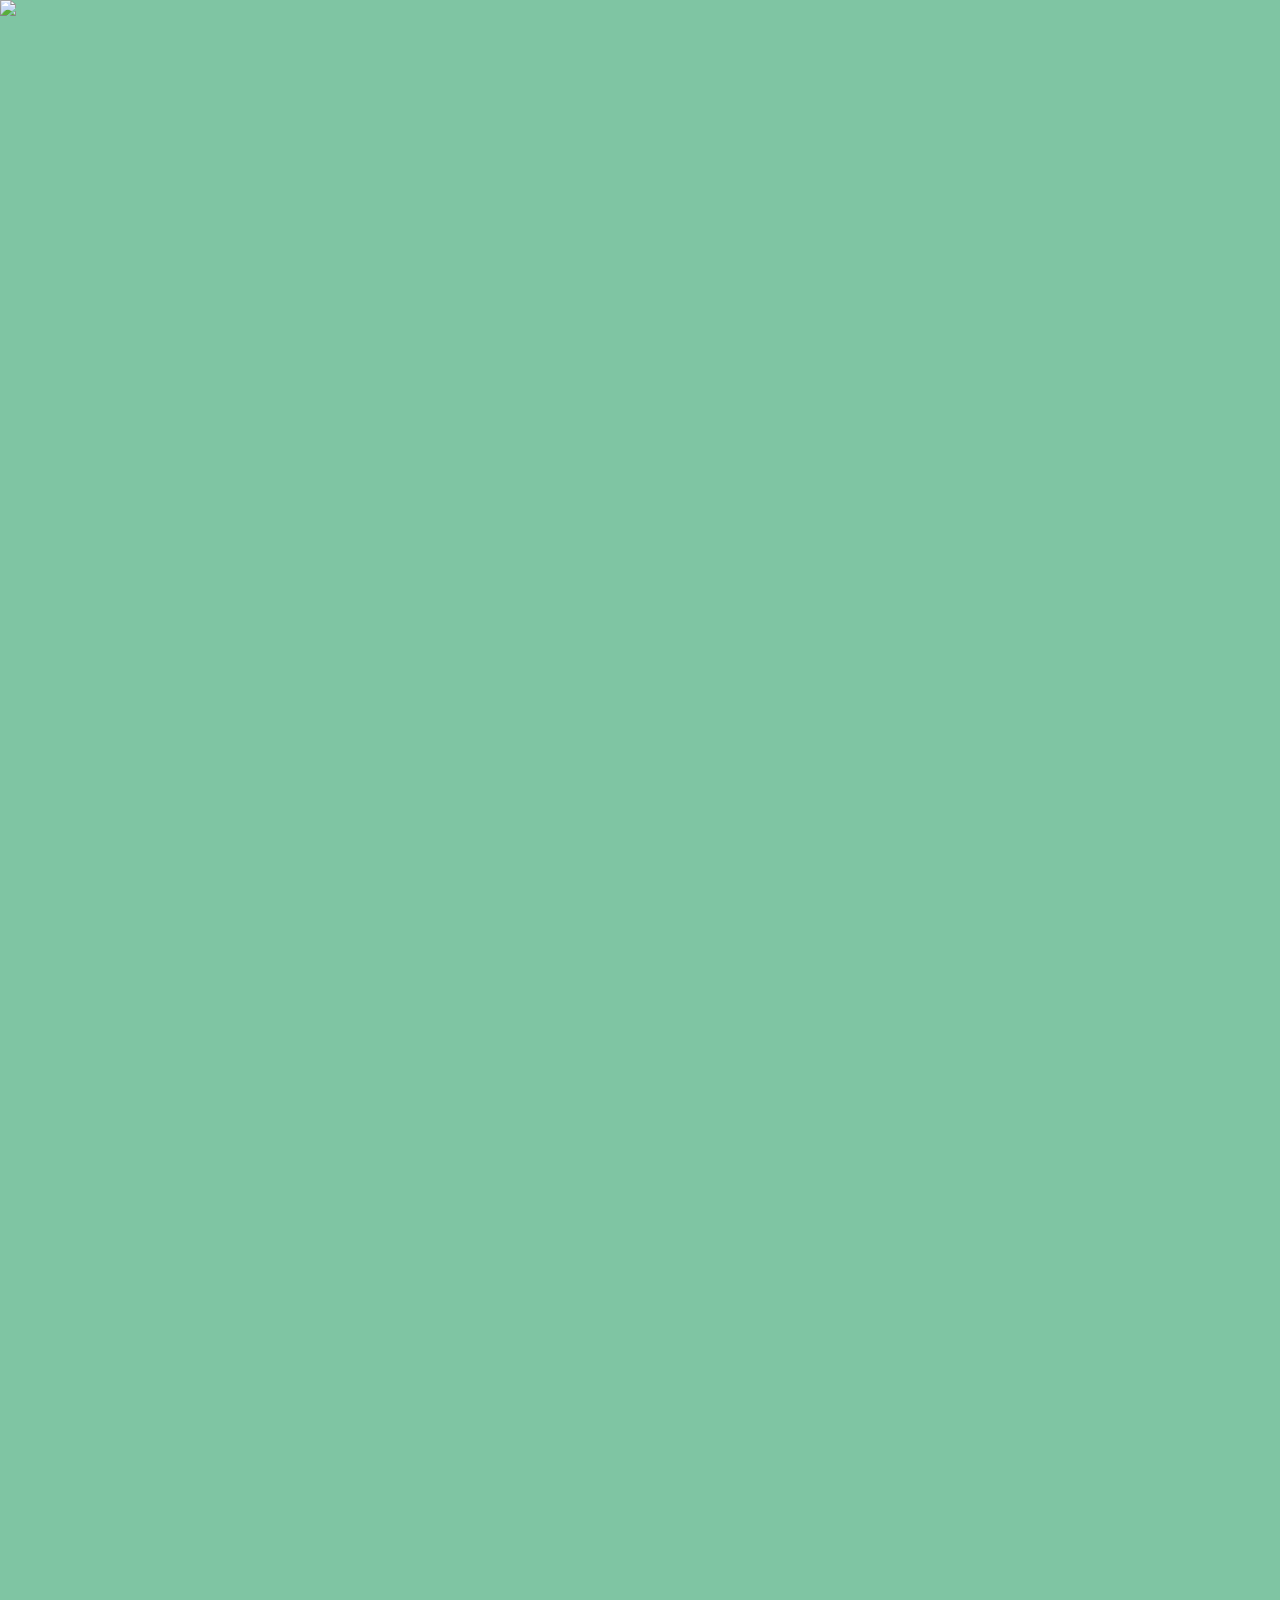
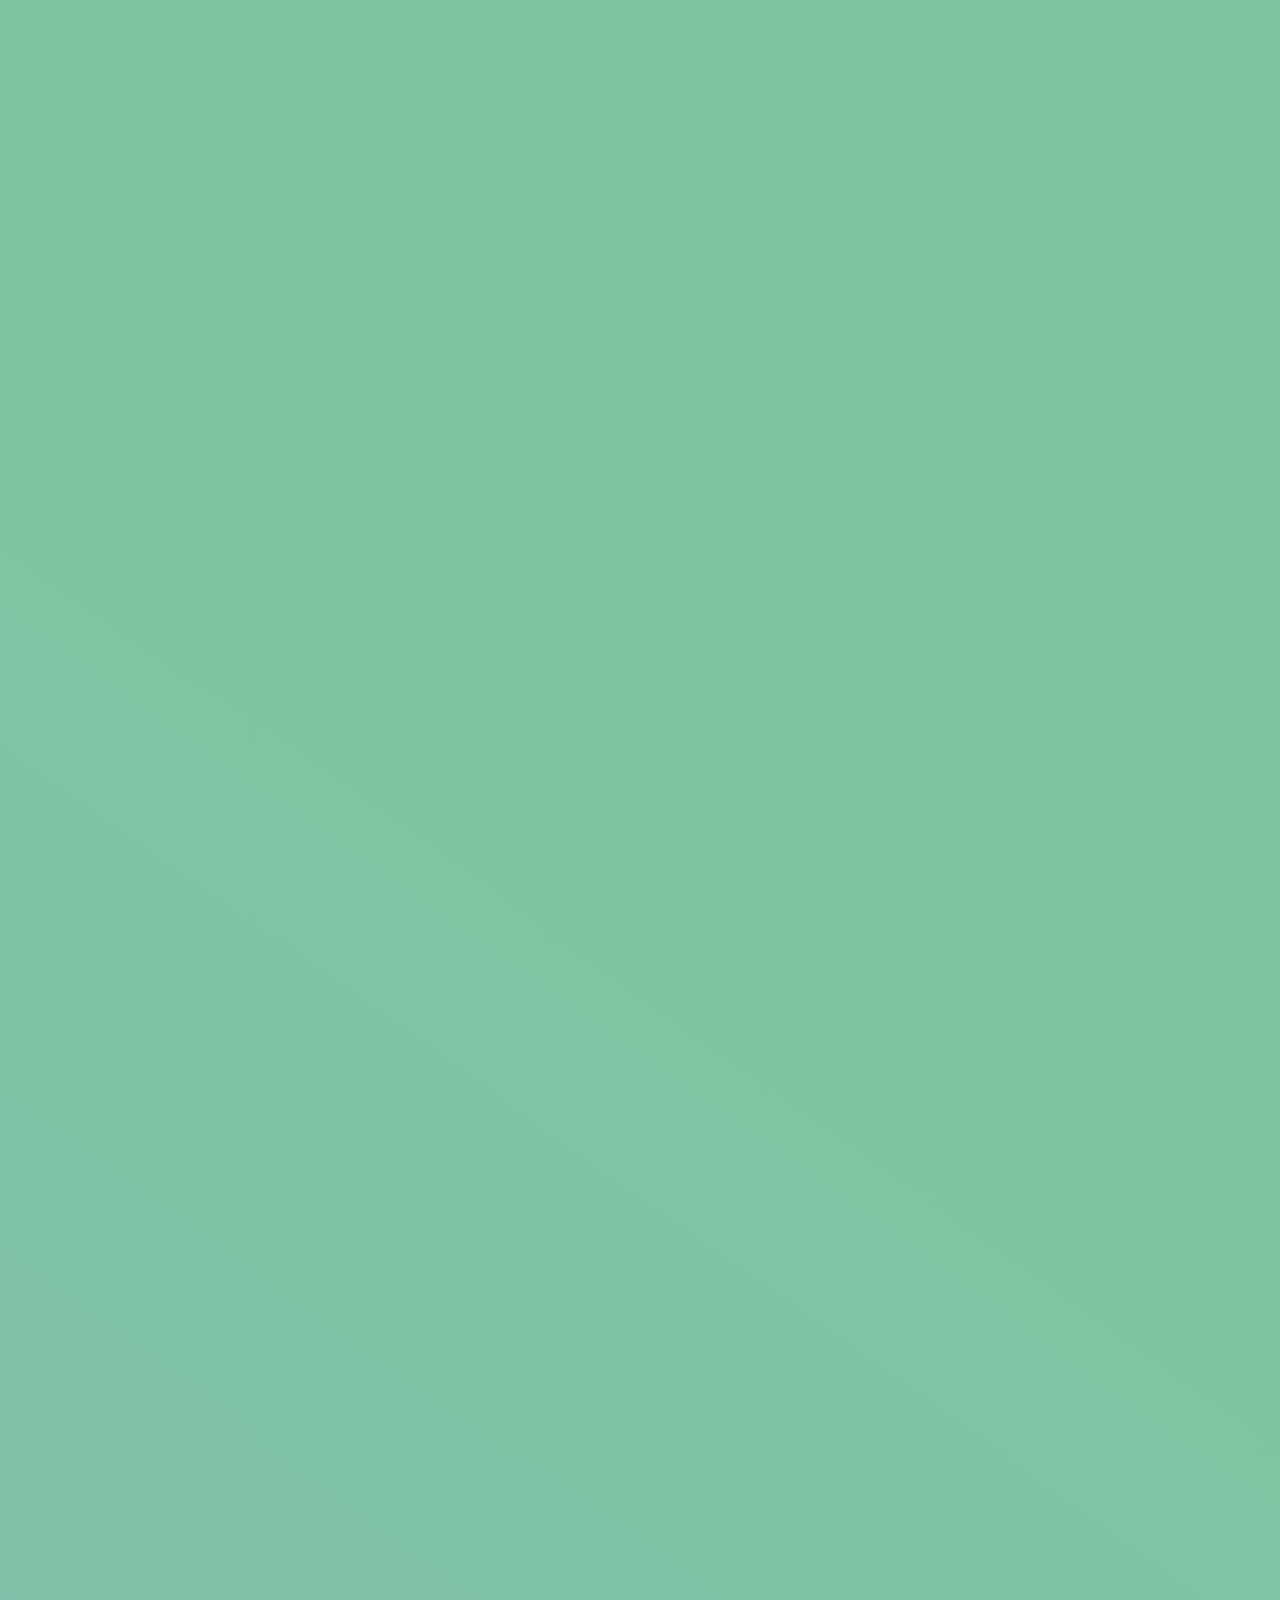
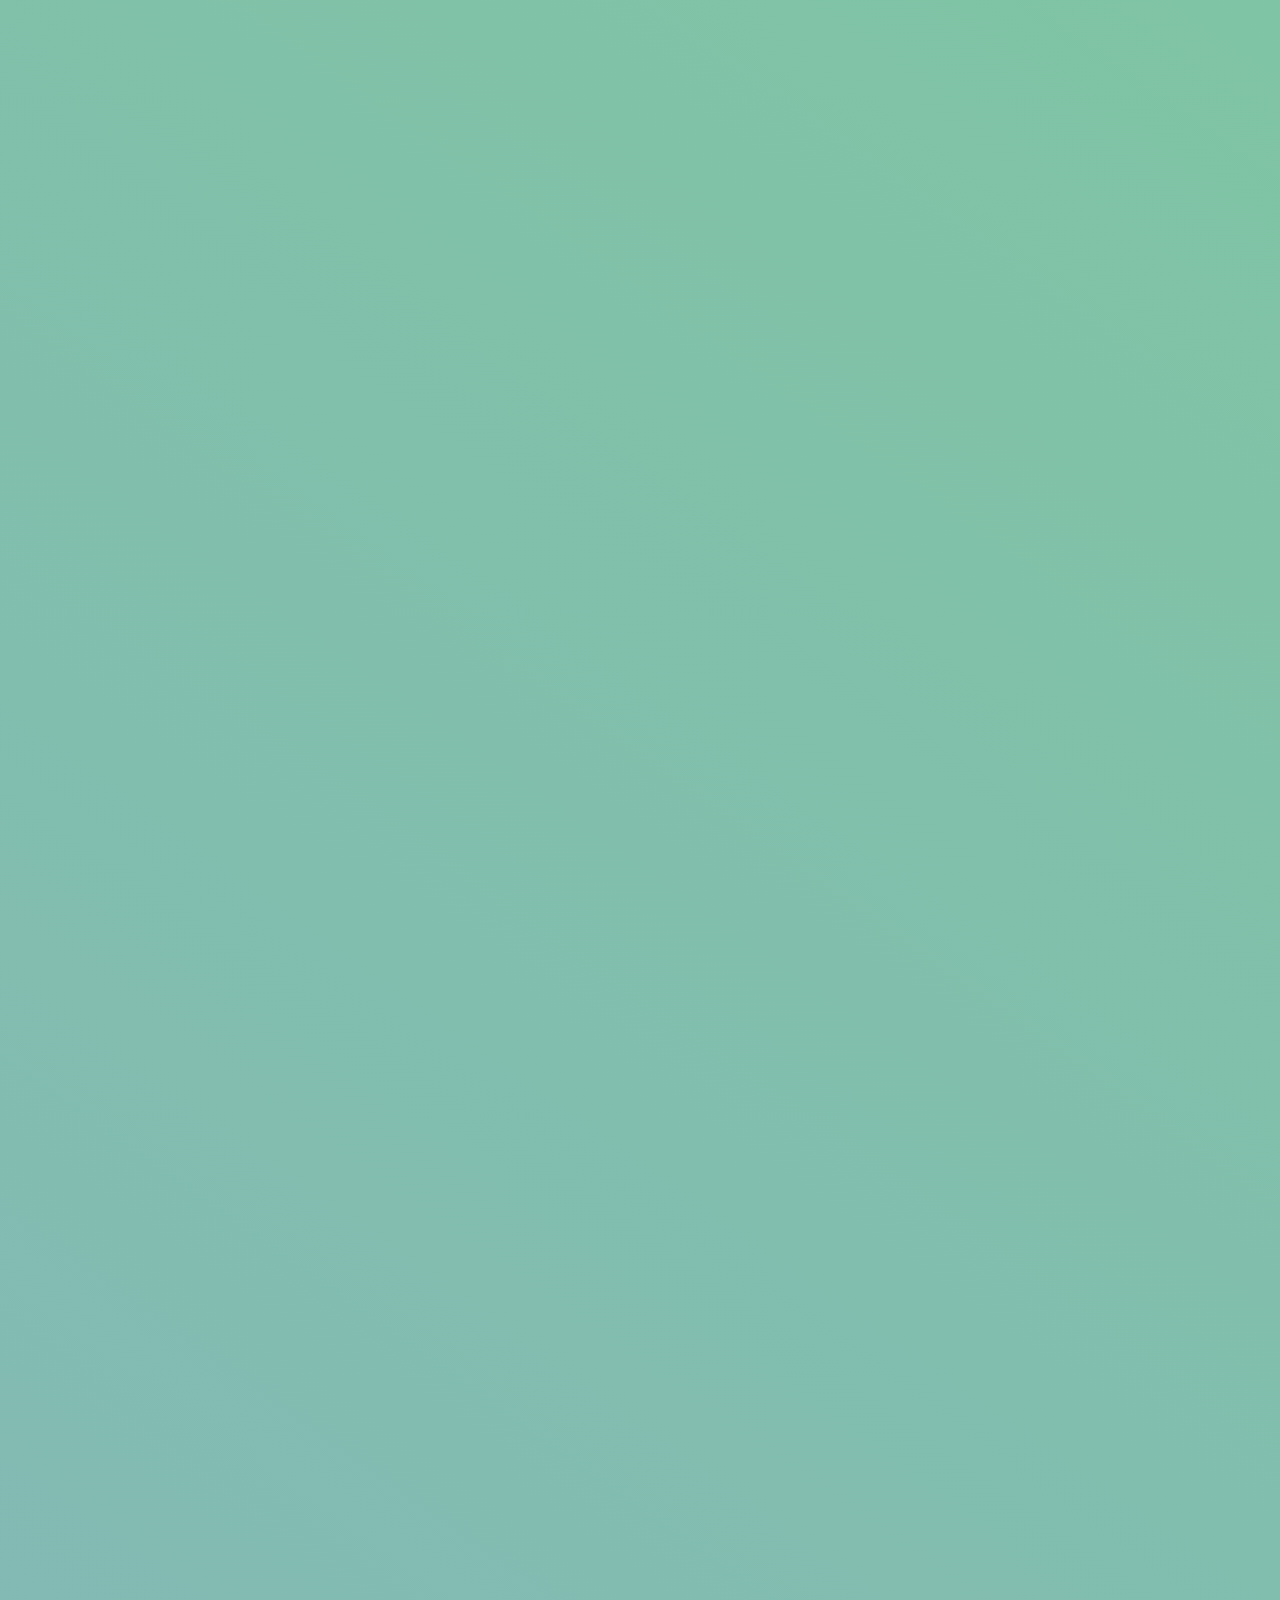
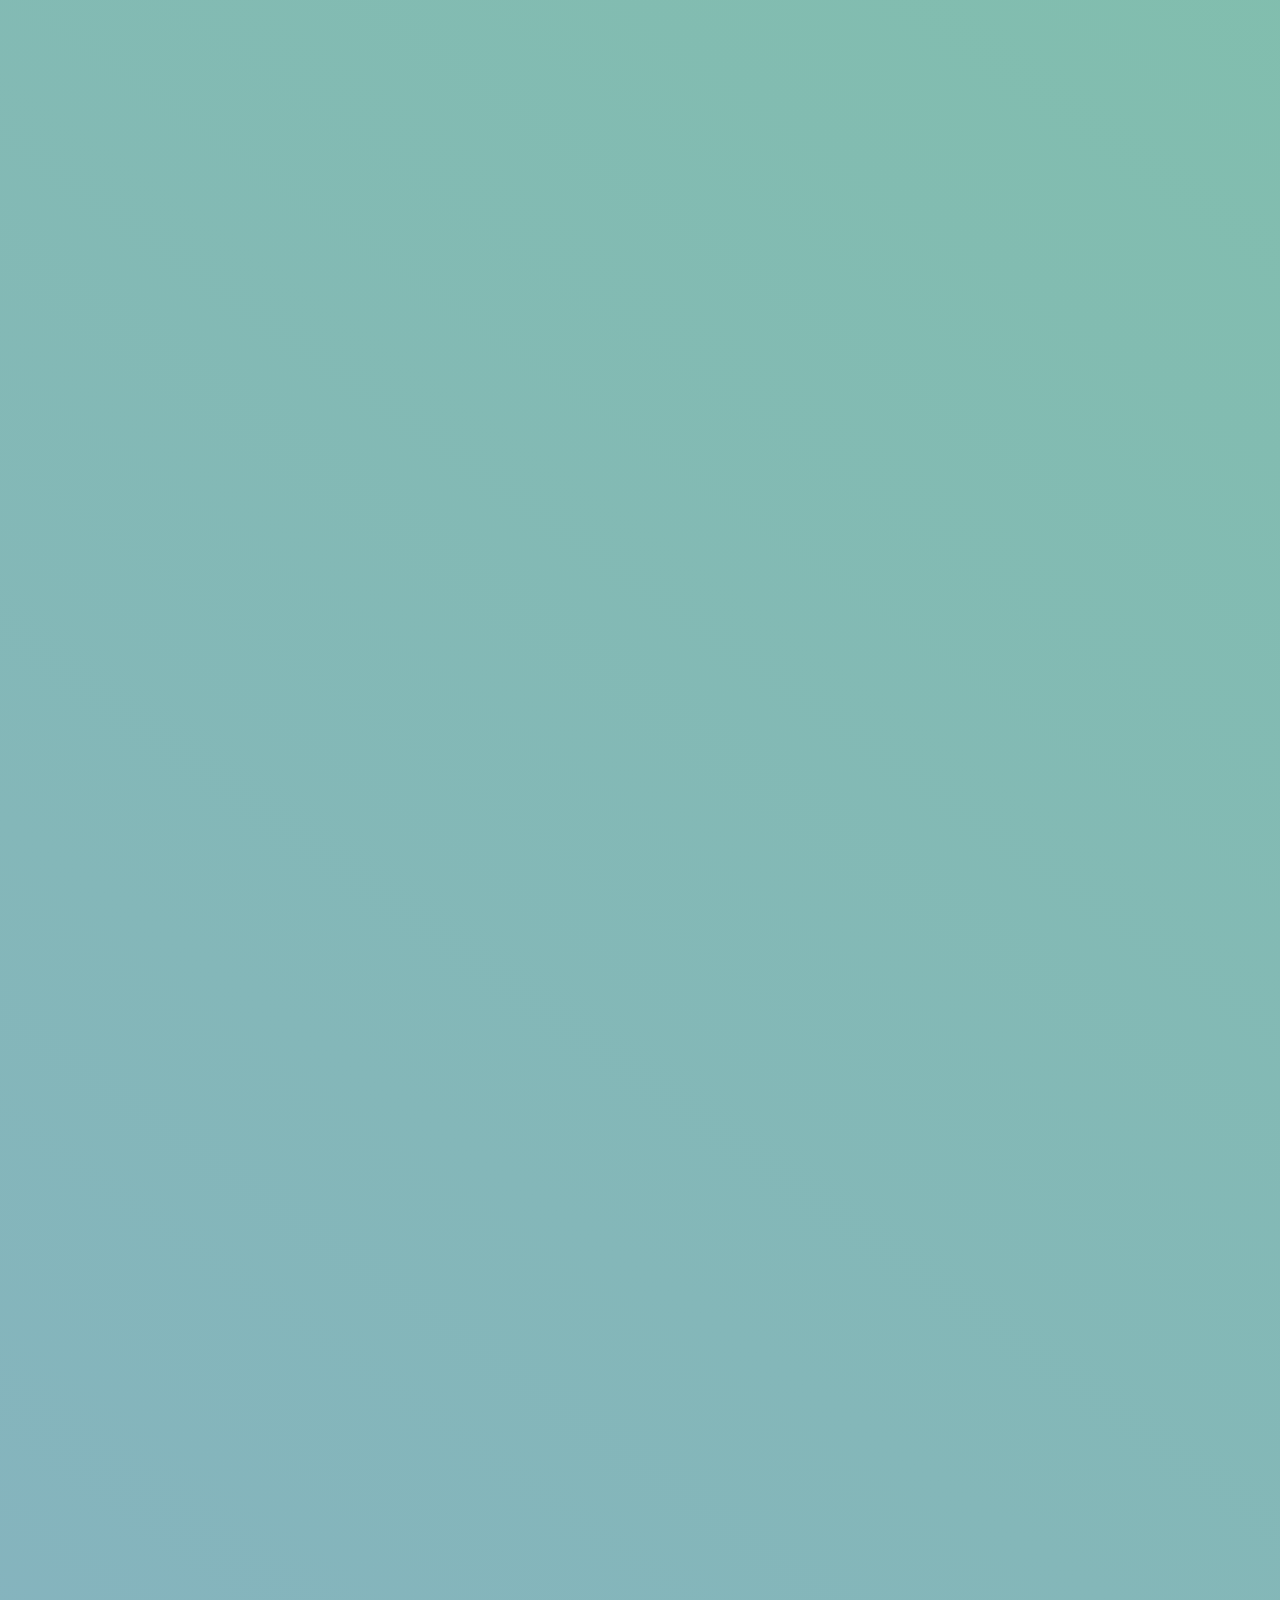
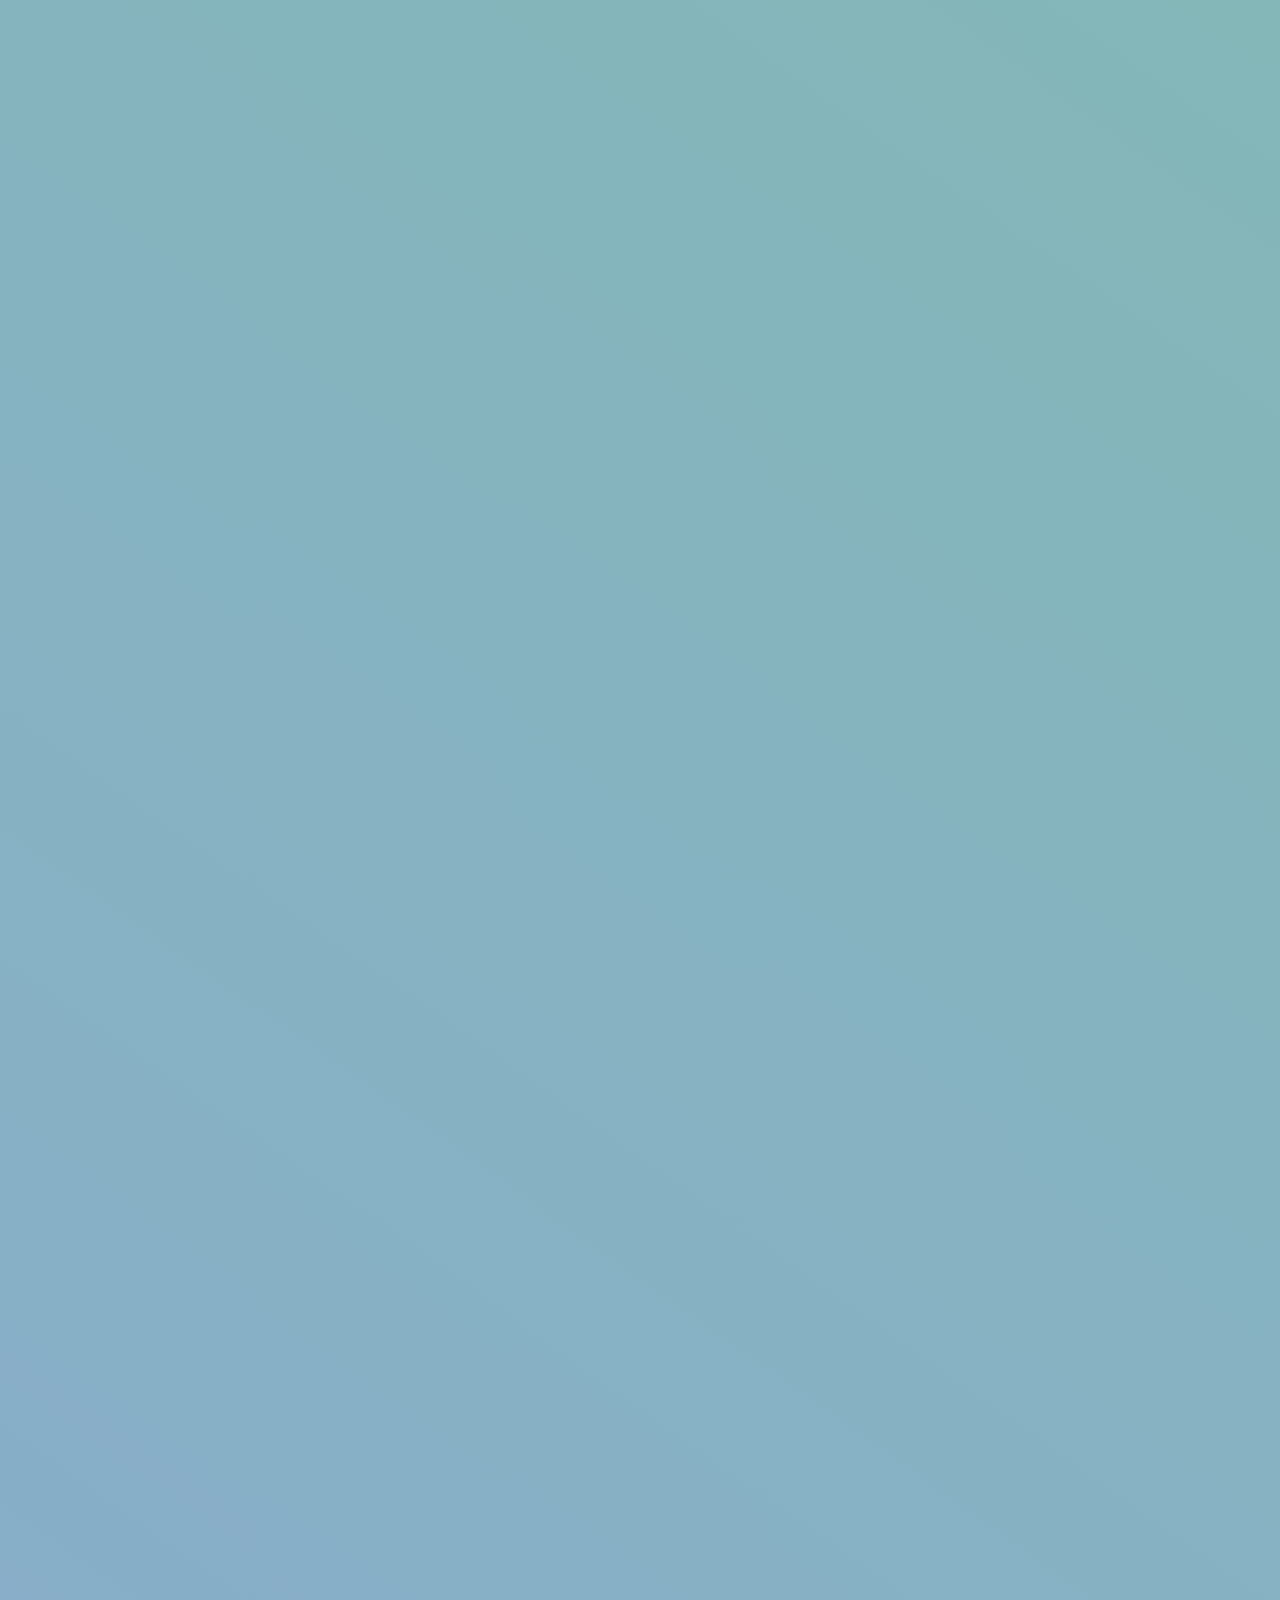
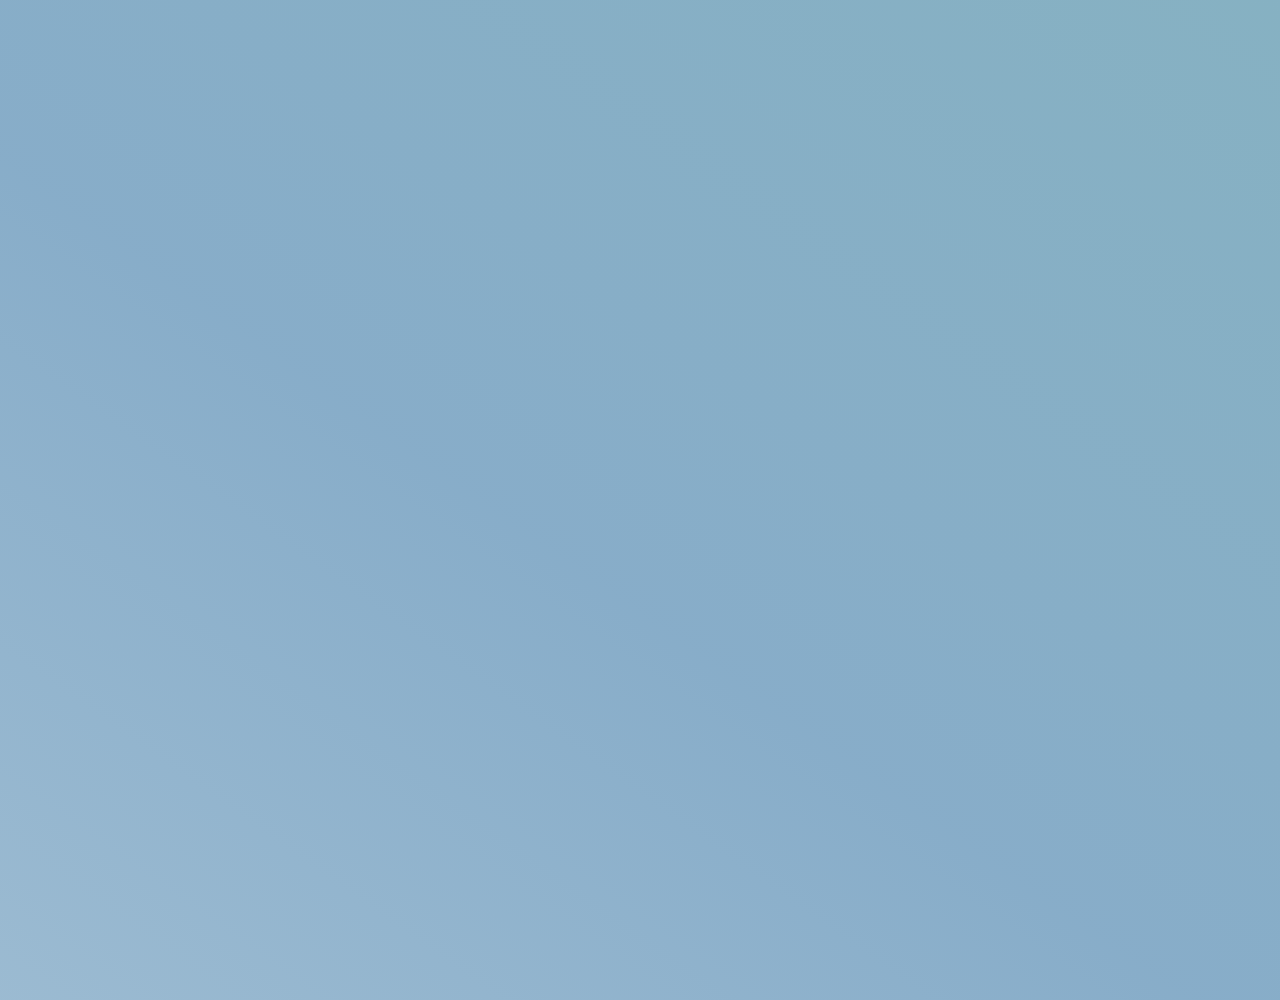
==== side2.html @ 5705775d "adding index & crete new site" ====
<!DOCTYPE html>
<html lang="pl">
<head>
    <meta charset="UTF-8">
    <meta http-equiv="X-UA-Compatible" content="IE=edge">
    <meta name="viewport" content="width=device-width, initial-scale=1.0">
    <title>Document</title>
    <link href="style.css" rel="stylesheet" type="text/css" />
</head>
<body>
    <div class="top">
        
    </div>
    <img src="light wave.svg">
    
</body>
</html>
---- style.css ----
@import url("https://fonts.googleapis.com/css2?family=Rhodium+Libre&display=swap");
body {
  margin: auto;
  min-height: 1000vh;
  background: linear-gradient(215.22deg, #7fc5a3 30.4%, rgba(127, 167, 197, 0.935106) 91.46%, rgba(127, 197, 163, 0.0416667) 140.99%, rgba(127, 197, 163, 0) 141%);
  background-repeat: no-repeat;
}

.partOne {
  position: relative;
  display: flex;
  flex-wrap: wrap;
  flex-direction: row;
  margin: 15px;
  justify-content: space-between;
}

.darkone {
  display: flex;
  justify-content: center;
  margin-top: 50px;
  height: 950px;
  background-image: url(darkBackground.svg);
  background-repeat: no-repeat;
}

.wave {
  position: relative;
  width: 100%;
}

.partTwo {
  width: 100%;
  height: 100%;
}

.logo {
  align-self: flex-start;
}

.desc,
.desc-text {
  position: relative;
  top: 50px;
  right: 40px;
  margin: 65px;
  font-family: "Rhodium Libre", serif;
  font-style: normal;
  font-weight: normal;
  font-size: 25px;
  line-height: 55px;
  text-align: center;
  color: #494040;
}

.desc, .desc-text,
.desc1 {
  margin: 60px;
}

.side-list {
  position: fixed;
  top: 0px;
  bottom: 60px;
  min-height: 150vh;
  width: 0;
  z-index: 0;
  right: 0;
  overflow-x: hidden;
  transition: 0.5s;
  background: #ACD2D4;
  font-family: "Rhodium Libre", serif;
  -webkit-transition: all 0.3s ease-in-out;
}

.side-list-grow {
  margin-top: 35px;
  padding: 20px 0;
  font-size: 17px;
  line-height: 50px;
  text-align: center;
  align-items: stretch;
  width: 100%;
}

.side1 {
  list-style: none;
  margin-bottom: 5px;
  text-align: center;
  width: 100%;
  background: #93BFC1;
  text-align: center;
  margin-top: 0;
  border-left: 4px solid #6B8687;
}

.side1, a {
  text-decoration: none;
  color: #fff;
}

.sidebar .side1 {
  position: static;
}

.button {
  align-self: center;
  width: 225px;
  height: 140px;
  color: #fff;
  background: #82bcb0;
  border: 2px solid #b4a3a3;
  border-radius: 24px;
  font-size: 22px;
  font-family: "Rhodium Libre", serif;
  font-style: normal;
  font-weight: normal;
  outline: none;
  cursor: pointer;
  z-index: 3;
}

.hamburger {
  align-self: flex-end;
  position: relative;
  right: 15px;
  display: block;
  width: 40px;
  height: 25px;
  border: 0;
  border-top: 5px solid #494040;
  background: transparent;
  cursor: pointer;
  outline: none;
  z-index: 0;
  transition: all .4s ease-in-out;
}

#menu-close {
  display: none;
}

#menu-close:checked + .side-list {
  width: 250px;
}

.hamburger.close {
  position: fixed;
  top: 10px;
  z-index: 3;
  right: 205px;
}

.hamburger::before,
.hamburger::after {
  content: "";
  display: block;
  position: absolute;
  align-self: flex-end;
  top: 0;
  left: 0;
  width: 40px;
  height: 25px;
  border: 0;
  border-top: 5px solid #494040;
  transform: rotate(45deg) translate(-14px, 5px);
  transition: all .6s ease-in-out;
  transform-origin: 0 0;
  margin-left: 16px;
}

.hamburger::after {
  display: block;
  transform: rotate(135deg) translate(-14px, -10px);
  align-self: flex-end;
  z-index: 8;
  transition: all .4s ease-in-out;
  transform-origin: 0 0;
}

/*ANIMATION*/
@media (max-width: 768px) {
  body {
    margin: 25px;
  }
  .partOne {
    justify-content: space-between;
  }
  .logo {
    align-self: flex-end;
  }
  .hamburger {
    align-self: center;
  }
  #button {
    align-self: center;
  }
  .darkone {
    display: flex;
    align-content: center;
    background-size: 1100px 900px;
  }
  .desc,
  .desc-text,
  .desc1 {
    font-size: 17px;
    margin: 45px;
  }
  .side-list {
    position: fixed;
    width: 125px;
  }
  .side-list-grow {
    width: 125px;
  }
}

@media (min-width: 769px) {
  .body {
    margin: 10px;
    width: 100%;
  }
}
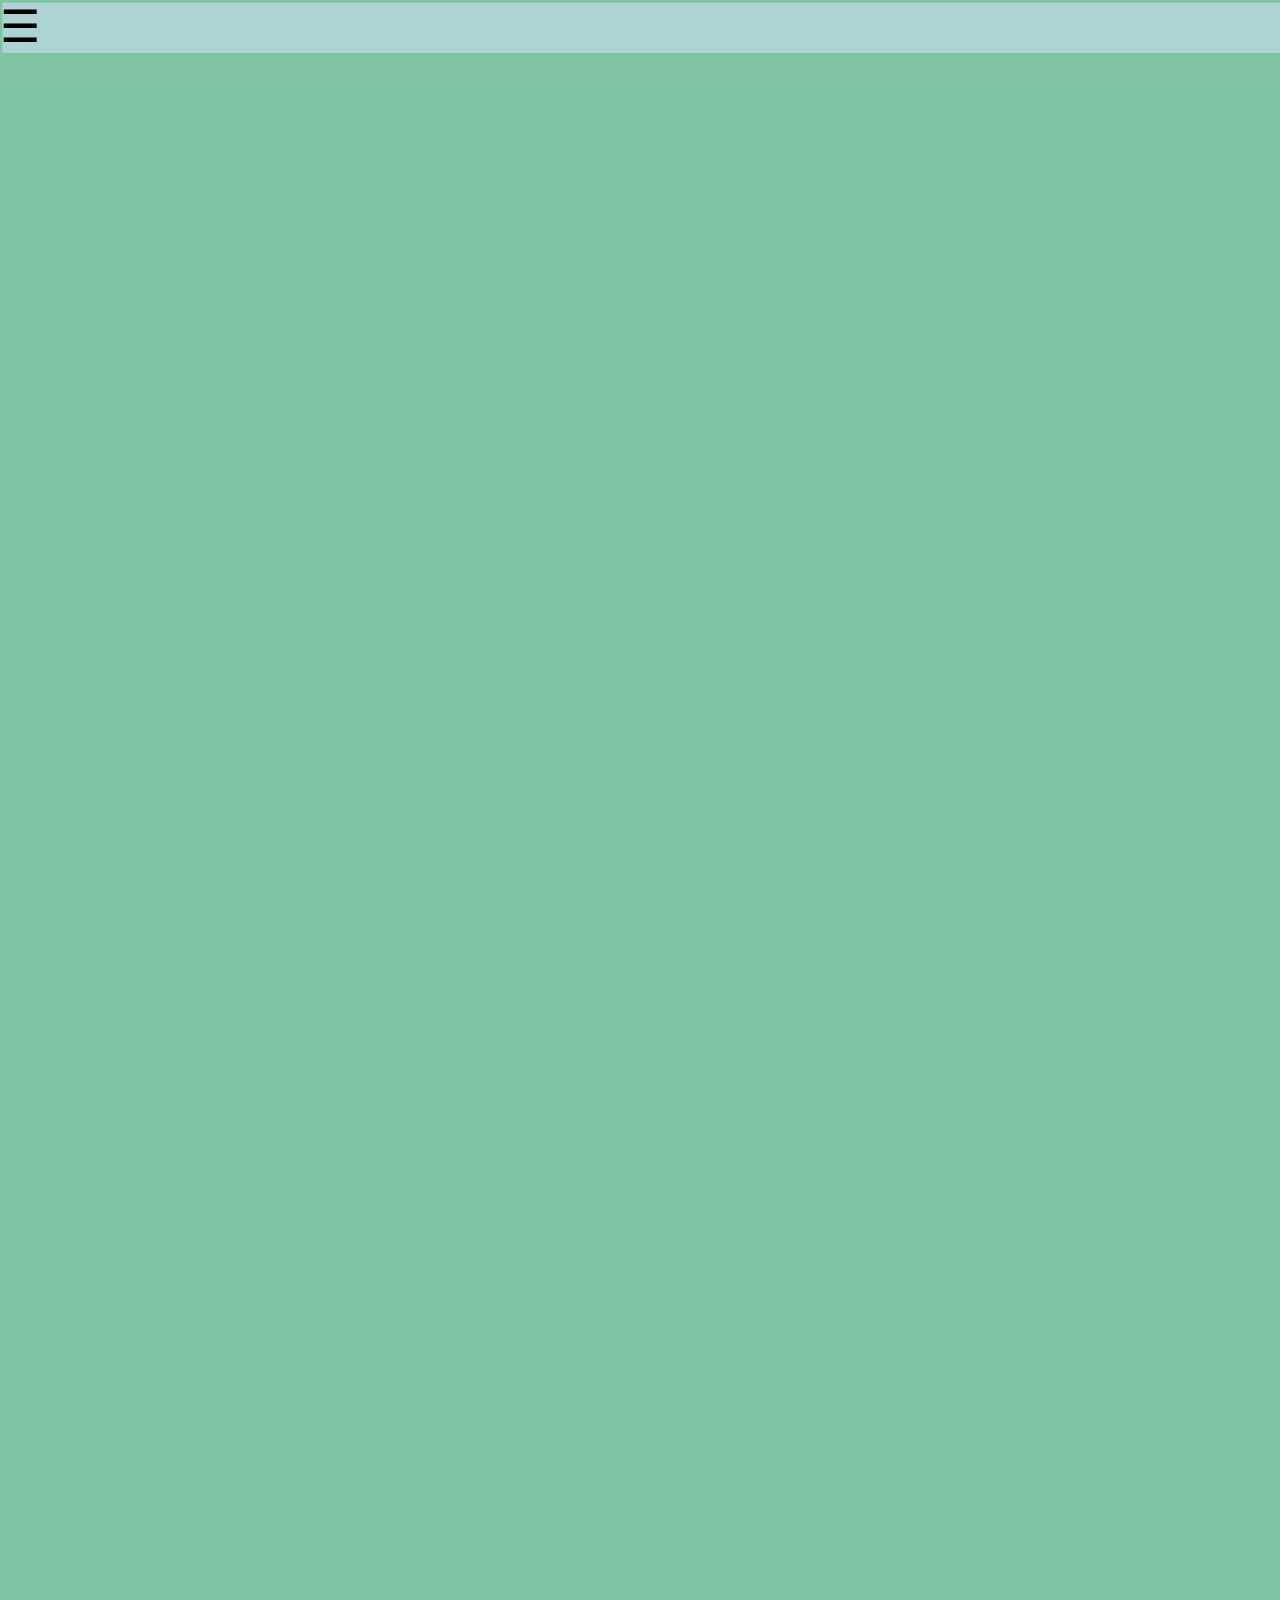
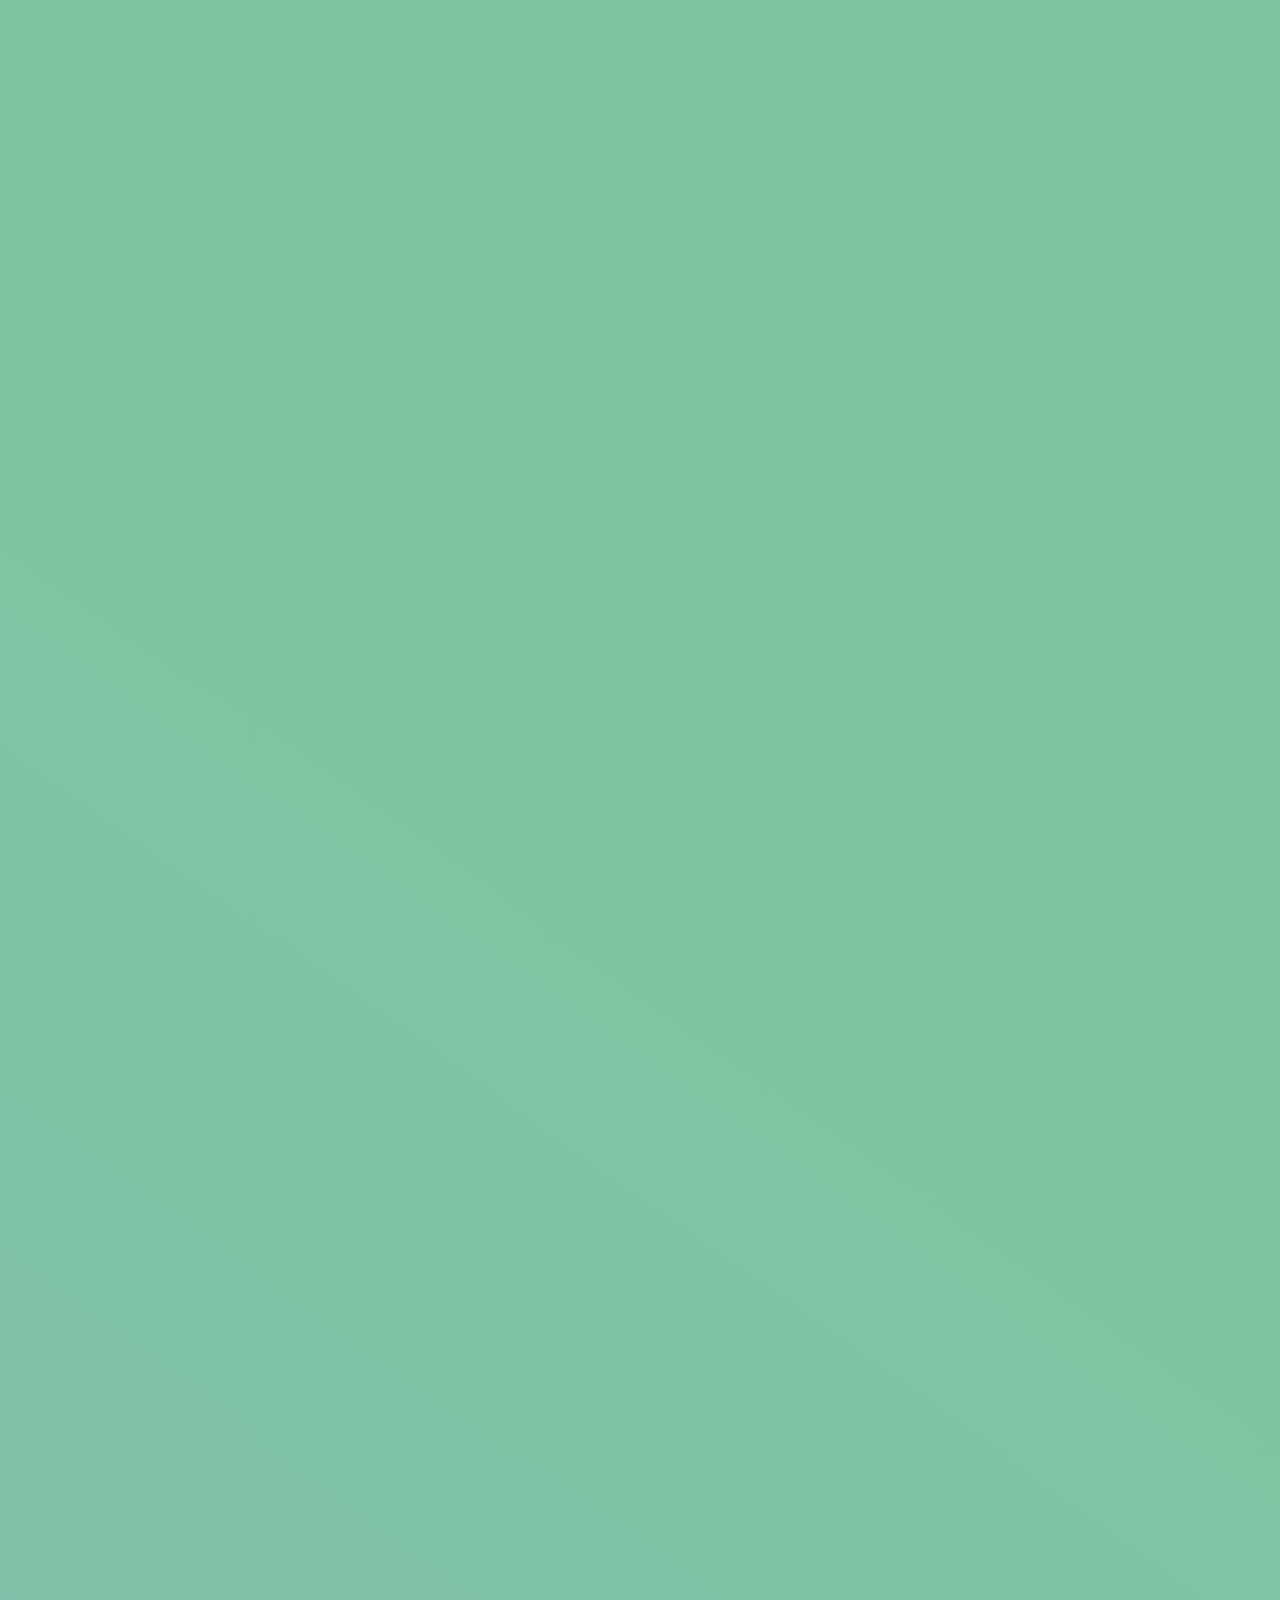
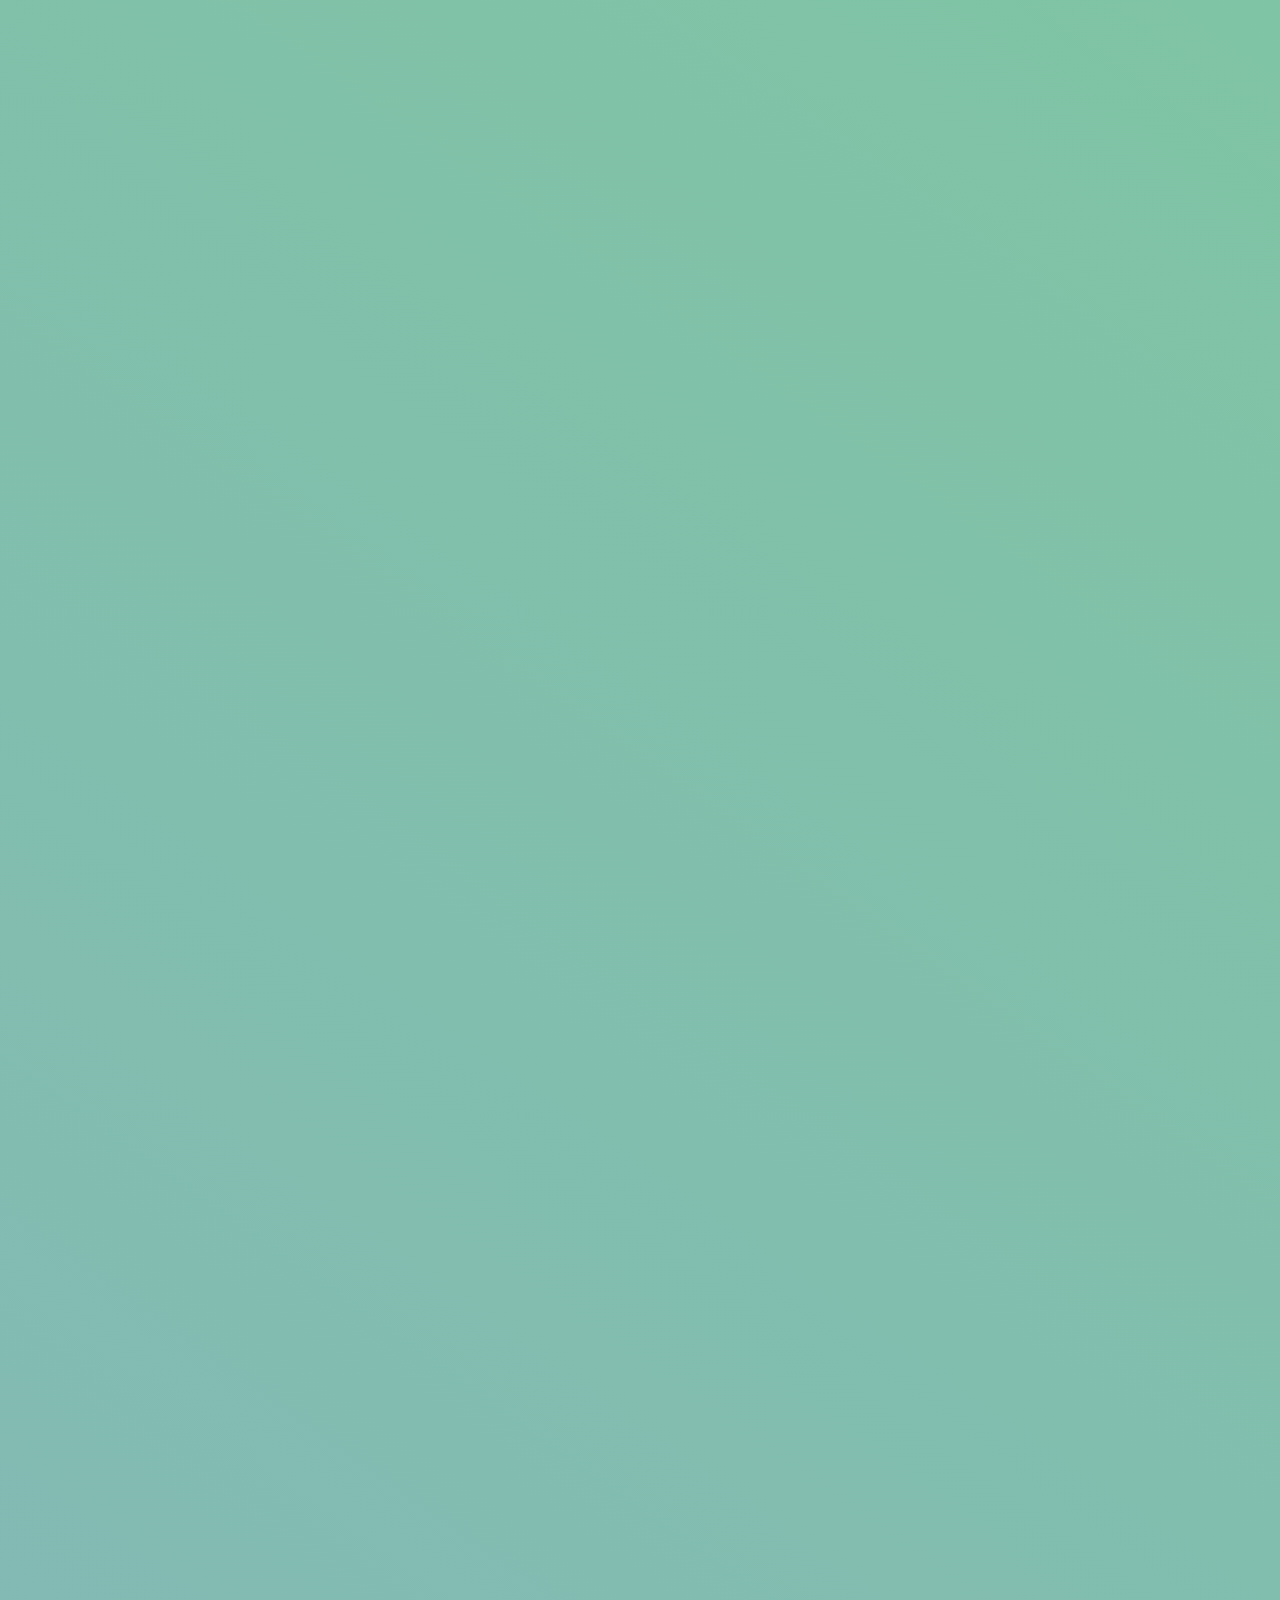
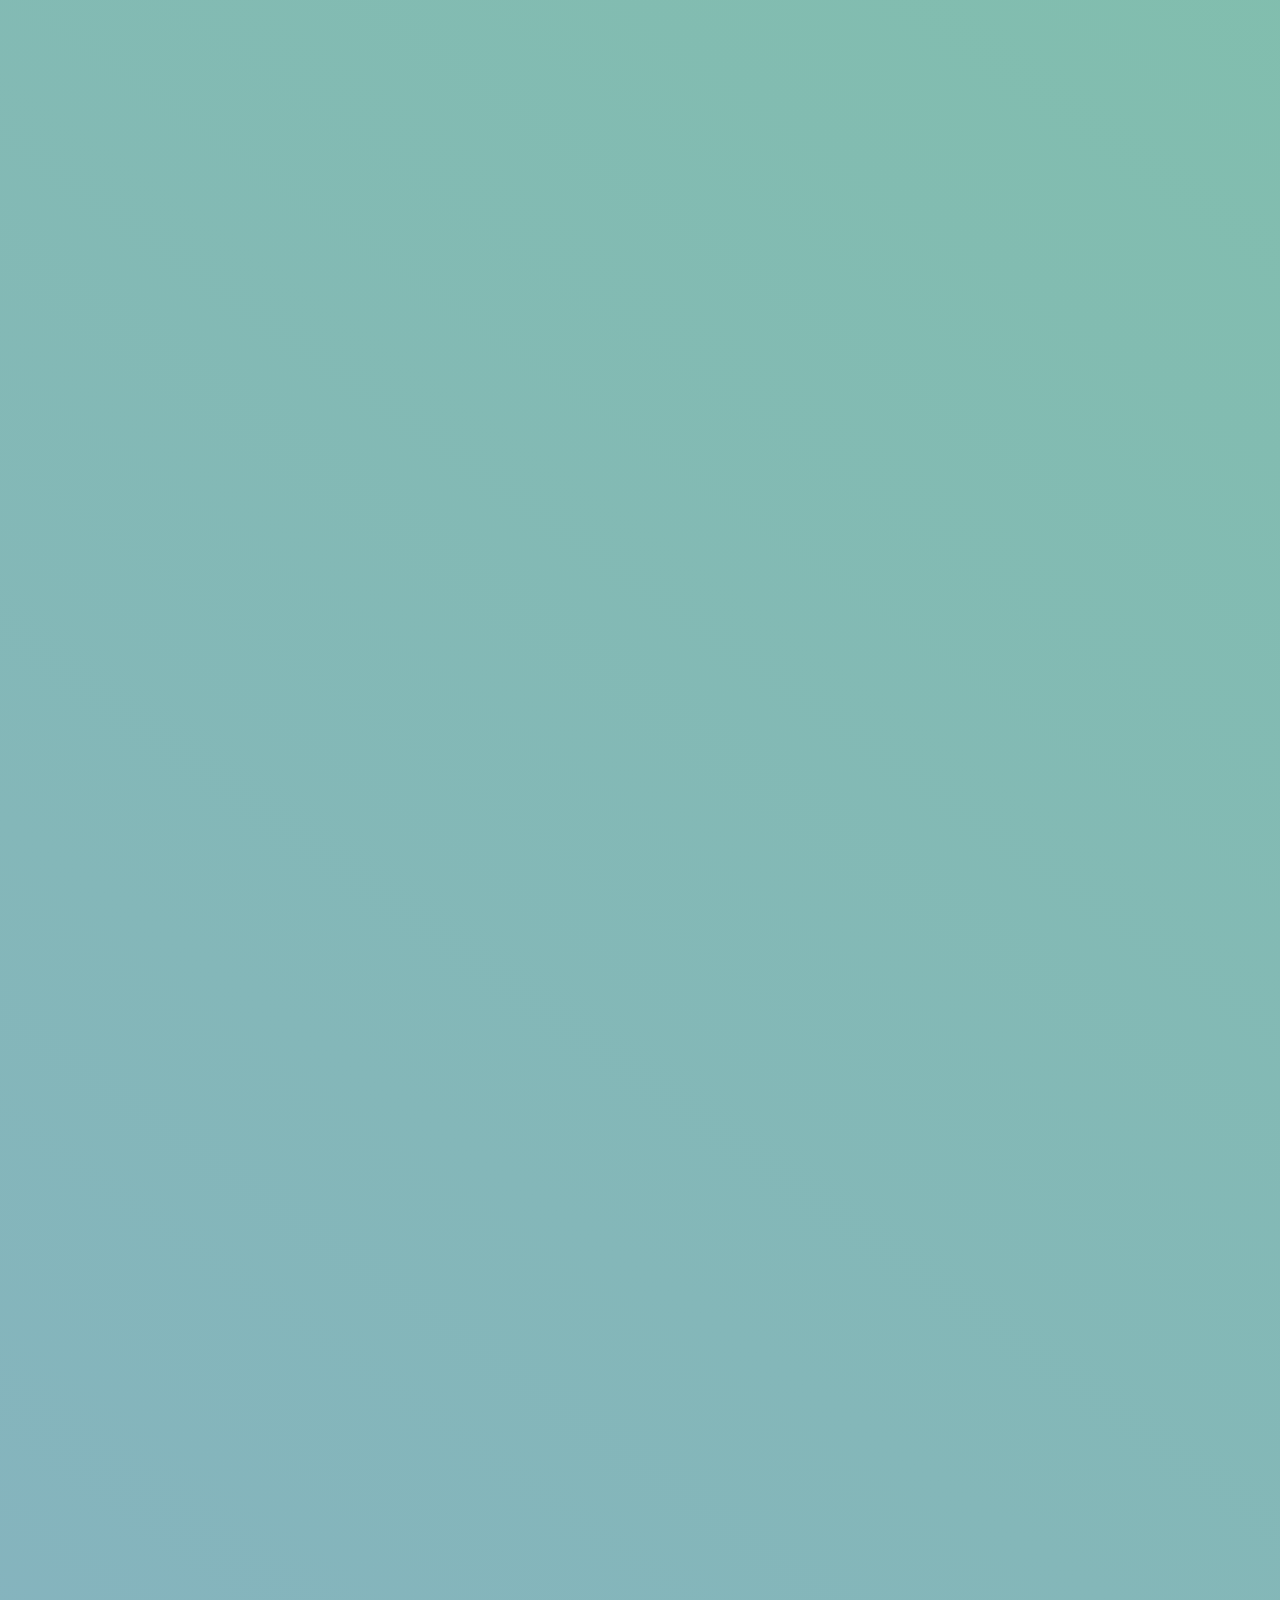
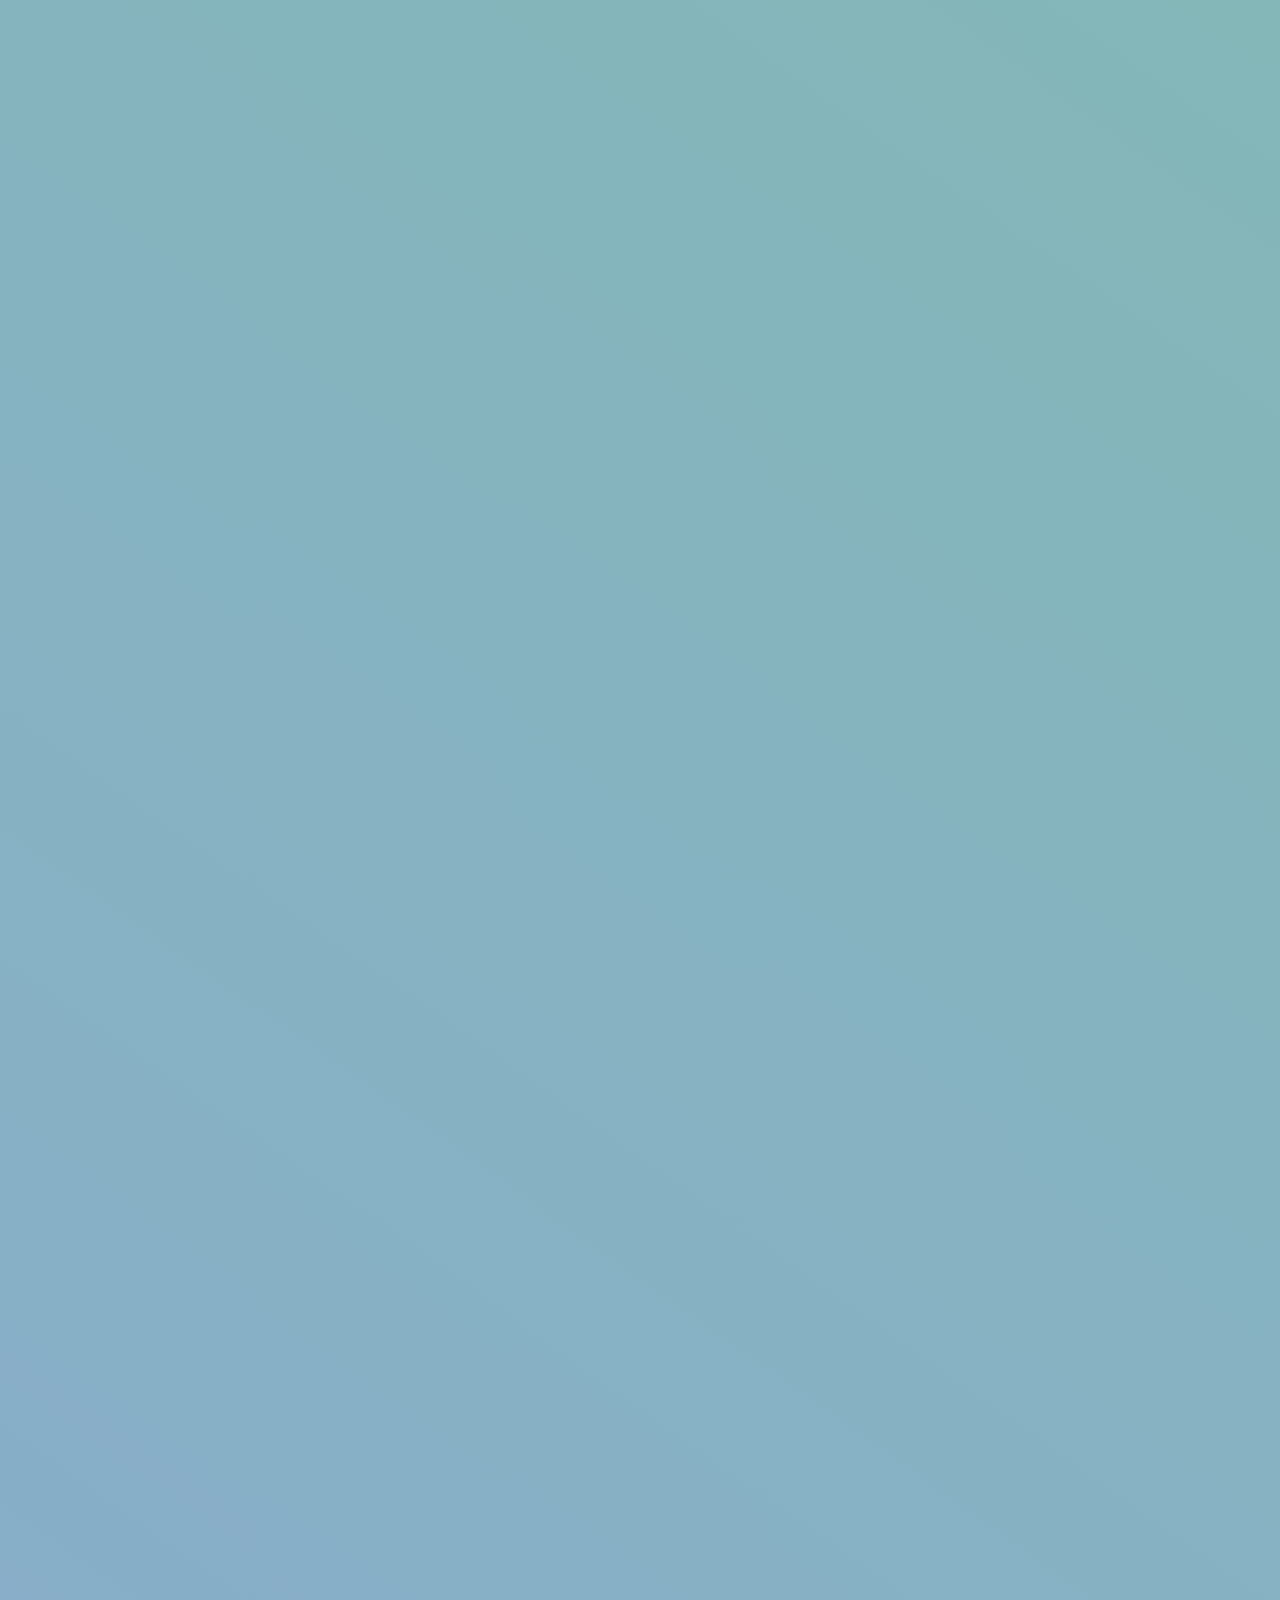
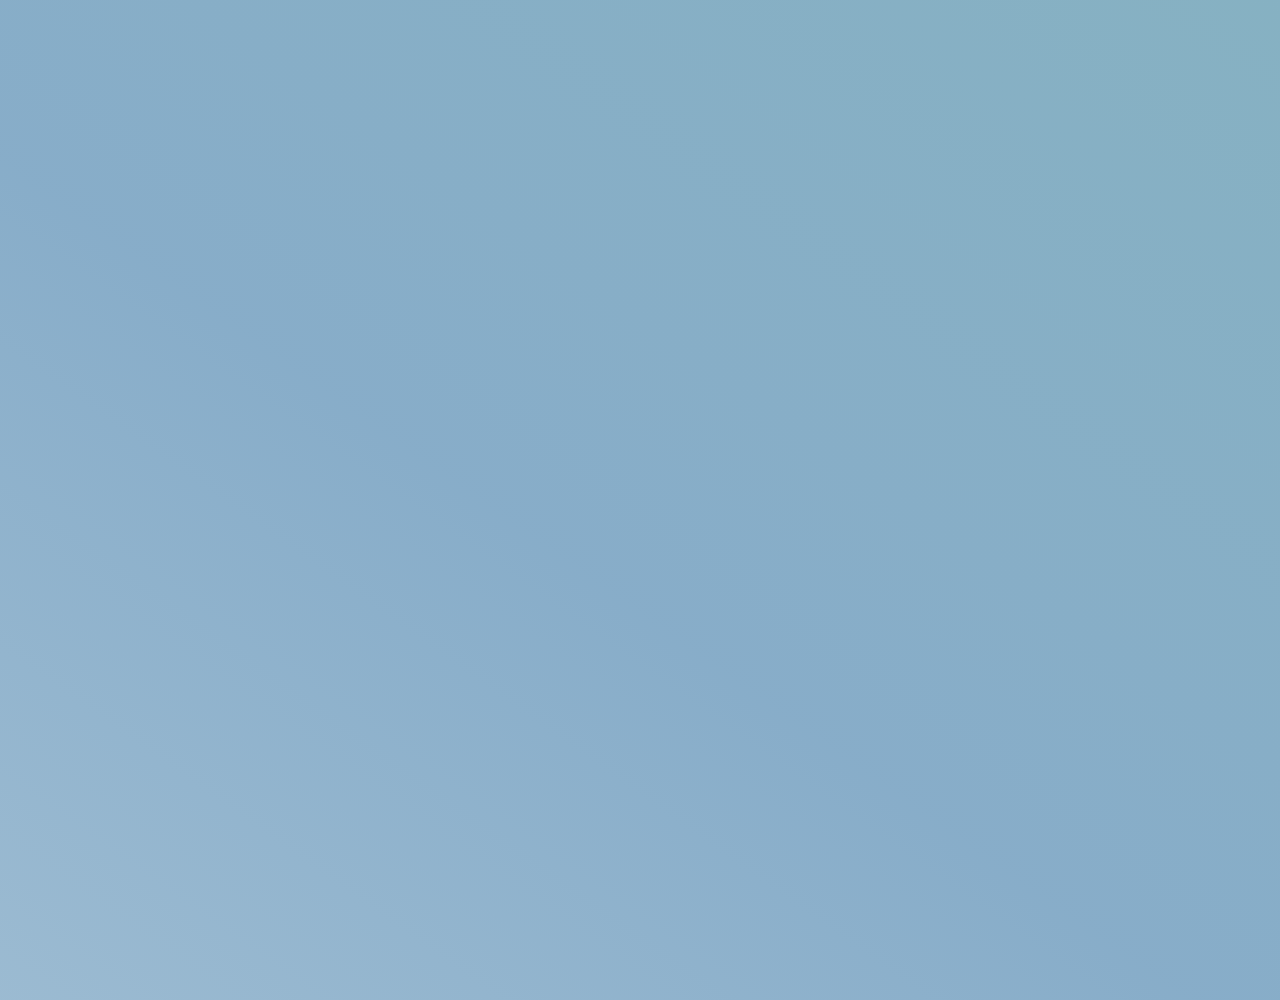
==== commit 80d47bcb: "adding link & zjebing tło" ====
--- a/side2.html
+++ b/side2.html
@@ -10,8 +10,24 @@
 <body>
     <div class="top">
         
+    
+    <!-- <img src="lightwave.svg"> -->
+    <div class="side-list" id="side-list">
+                
+        <span class="closebtn" id="nav-close">&times;</span>
+        <ul class="side-list-grow">
+            <li class="side1"><a href="index.html">About us</a></li>
+            <li class="side1"><a href="#">Offer</a></li>
+            <li class="side1"><a href="#">Products</a></li>
+            <li class="side1"><a href="#">Contact</a></li>
+        </ul>
     </div>
-    <img src="light wave.svg">
+    <span class="open" id="nav-open">&#9776;</span>
+  </div>  
+
+
+
+
     
 </body>
 </html>--- a/style.css
+++ b/style.css
@@ -8,22 +8,39 @@
 
 .partOne {
   position: relative;
+  display: -webkit-box;
+  display: -ms-flexbox;
   display: flex;
-  flex-wrap: wrap;
-  flex-direction: row;
+  -ms-flex-wrap: wrap;
+      flex-wrap: wrap;
+  -webkit-box-orient: horizontal;
+  -webkit-box-direction: normal;
+      -ms-flex-direction: row;
+          flex-direction: row;
   margin: 15px;
-  justify-content: space-between;
+  -webkit-box-pack: justify;
+      -ms-flex-pack: justify;
+          justify-content: space-between;
 }
 
 .darkone {
+  display: -webkit-box;
+  display: -ms-flexbox;
   display: flex;
-  justify-content: center;
+  -webkit-box-pack: center;
+      -ms-flex-pack: center;
+          justify-content: center;
   margin-top: 50px;
   height: 950px;
   background-image: url(darkBackground.svg);
   background-repeat: no-repeat;
 }
 
+.open {
+  font-size: 45px;
+  cursor: pointer;
+}
+
 .wave {
   position: relative;
   width: 100%;
@@ -35,7 +52,8 @@
 }
 
 .logo {
-  align-self: flex-start;
+  -ms-flex-item-align: start;
+      align-self: flex-start;
 }
 
 .desc,
@@ -51,6 +69,7 @@
   line-height: 55px;
   text-align: center;
   color: #494040;
+  z-index: 0;
 }
 
 .desc, .desc-text,
@@ -61,12 +80,14 @@
 .side-list {
   position: fixed;
   top: 0px;
+  right: 0;
   bottom: 60px;
   min-height: 150vh;
   width: 0;
-  z-index: 0;
+  z-index: 9;
   right: 0;
   overflow-x: hidden;
+  -webkit-transition: 0.5s;
   transition: 0.5s;
   background: #ACD2D4;
   font-family: "Rhodium Libre", serif;
@@ -79,8 +100,23 @@
   font-size: 17px;
   line-height: 50px;
   text-align: center;
-  align-items: stretch;
-  width: 100%;
+  -webkit-box-align: stretch;
+      -ms-flex-align: stretch;
+          align-items: stretch;
+  width: 100%;
+}
+
+.side-list .closebtn {
+  position: absolute;
+  top: 0;
+  left: 25px;
+  font-size: 36px;
+  margin-left: 50px;
+  cursor: pointer;
+}
+
+.closebtn {
+  cursor: pointer;
 }
 
 .side1 {
@@ -92,6 +128,7 @@
   text-align: center;
   margin-top: 0;
   border-left: 4px solid #6B8687;
+  z-index: 9;
 }
 
 .side1, a {
@@ -104,7 +141,9 @@
 }
 
 .button {
-  align-self: center;
+  -ms-flex-item-align: center;
+      -ms-grid-row-align: center;
+      align-self: center;
   width: 225px;
   height: 140px;
   color: #fff;
@@ -121,7 +160,8 @@
 }
 
 .hamburger {
-  align-self: flex-end;
+  -ms-flex-item-align: end;
+      align-self: flex-end;
   position: relative;
   right: 15px;
   display: block;
@@ -133,6 +173,7 @@
   cursor: pointer;
   outline: none;
   z-index: 0;
+  -webkit-transition: all .4s ease-in-out;
   transition: all .4s ease-in-out;
 }
 
@@ -140,7 +181,7 @@
   display: none;
 }
 
-#menu-close:checked + .side-list {
+#menu-close:checked ~ .side-list {
   width: 250px;
 }
 
@@ -148,6 +189,9 @@
   position: fixed;
   top: 10px;
   z-index: 3;
+}
+
+#menu-close:checked ~ .hamburger {
   right: 205px;
 }
 
@@ -156,48 +200,70 @@
   content: "";
   display: block;
   position: absolute;
-  align-self: flex-end;
+  -ms-flex-item-align: end;
+      align-self: flex-end;
   top: 0;
   left: 0;
   width: 40px;
   height: 25px;
   border: 0;
   border-top: 5px solid #494040;
-  transform: rotate(45deg) translate(-14px, 5px);
+  -webkit-transform: rotate(45deg) translate(-14px, 5px);
+          transform: rotate(45deg) translate(-14px, 5px);
+  -webkit-transition: all .6s ease-in-out;
   transition: all .6s ease-in-out;
-  transform-origin: 0 0;
+  -webkit-transform-origin: 0 0;
+          transform-origin: 0 0;
   margin-left: 16px;
 }
 
 .hamburger::after {
   display: block;
-  transform: rotate(135deg) translate(-14px, -10px);
-  align-self: flex-end;
+  -webkit-transform: rotate(135deg) translate(-14px, -10px);
+          transform: rotate(135deg) translate(-14px, -10px);
+  -ms-flex-item-align: end;
+      align-self: flex-end;
   z-index: 8;
+  -webkit-transition: all .4s ease-in-out;
   transition: all .4s ease-in-out;
-  transform-origin: 0 0;
-}
-
-/*ANIMATION*/
+  -webkit-transform-origin: 0 0;
+          transform-origin: 0 0;
+}
+
+.top {
+  background-image: url(lightwave.svg);
+  background-repeat: no-repeat;
+}
+
 @media (max-width: 768px) {
   body {
     margin: 25px;
   }
   .partOne {
-    justify-content: space-between;
+    -webkit-box-pack: justify;
+        -ms-flex-pack: justify;
+            justify-content: space-between;
   }
   .logo {
-    align-self: flex-end;
+    -ms-flex-item-align: end;
+        align-self: flex-end;
   }
   .hamburger {
-    align-self: center;
+    -ms-flex-item-align: center;
+        -ms-grid-row-align: center;
+        align-self: center;
   }
   #button {
-    align-self: center;
+    -ms-flex-item-align: center;
+        -ms-grid-row-align: center;
+        align-self: center;
   }
   .darkone {
+    display: -webkit-box;
+    display: -ms-flexbox;
     display: flex;
-    align-content: center;
+    -ms-flex-line-pack: center;
+        align-content: center;
     background-size: 1100px 900px;
   }
   .desc,
@@ -221,3 +287,4 @@
     width: 100%;
   }
 }
+/*# sourceMappingURL=style.css.map */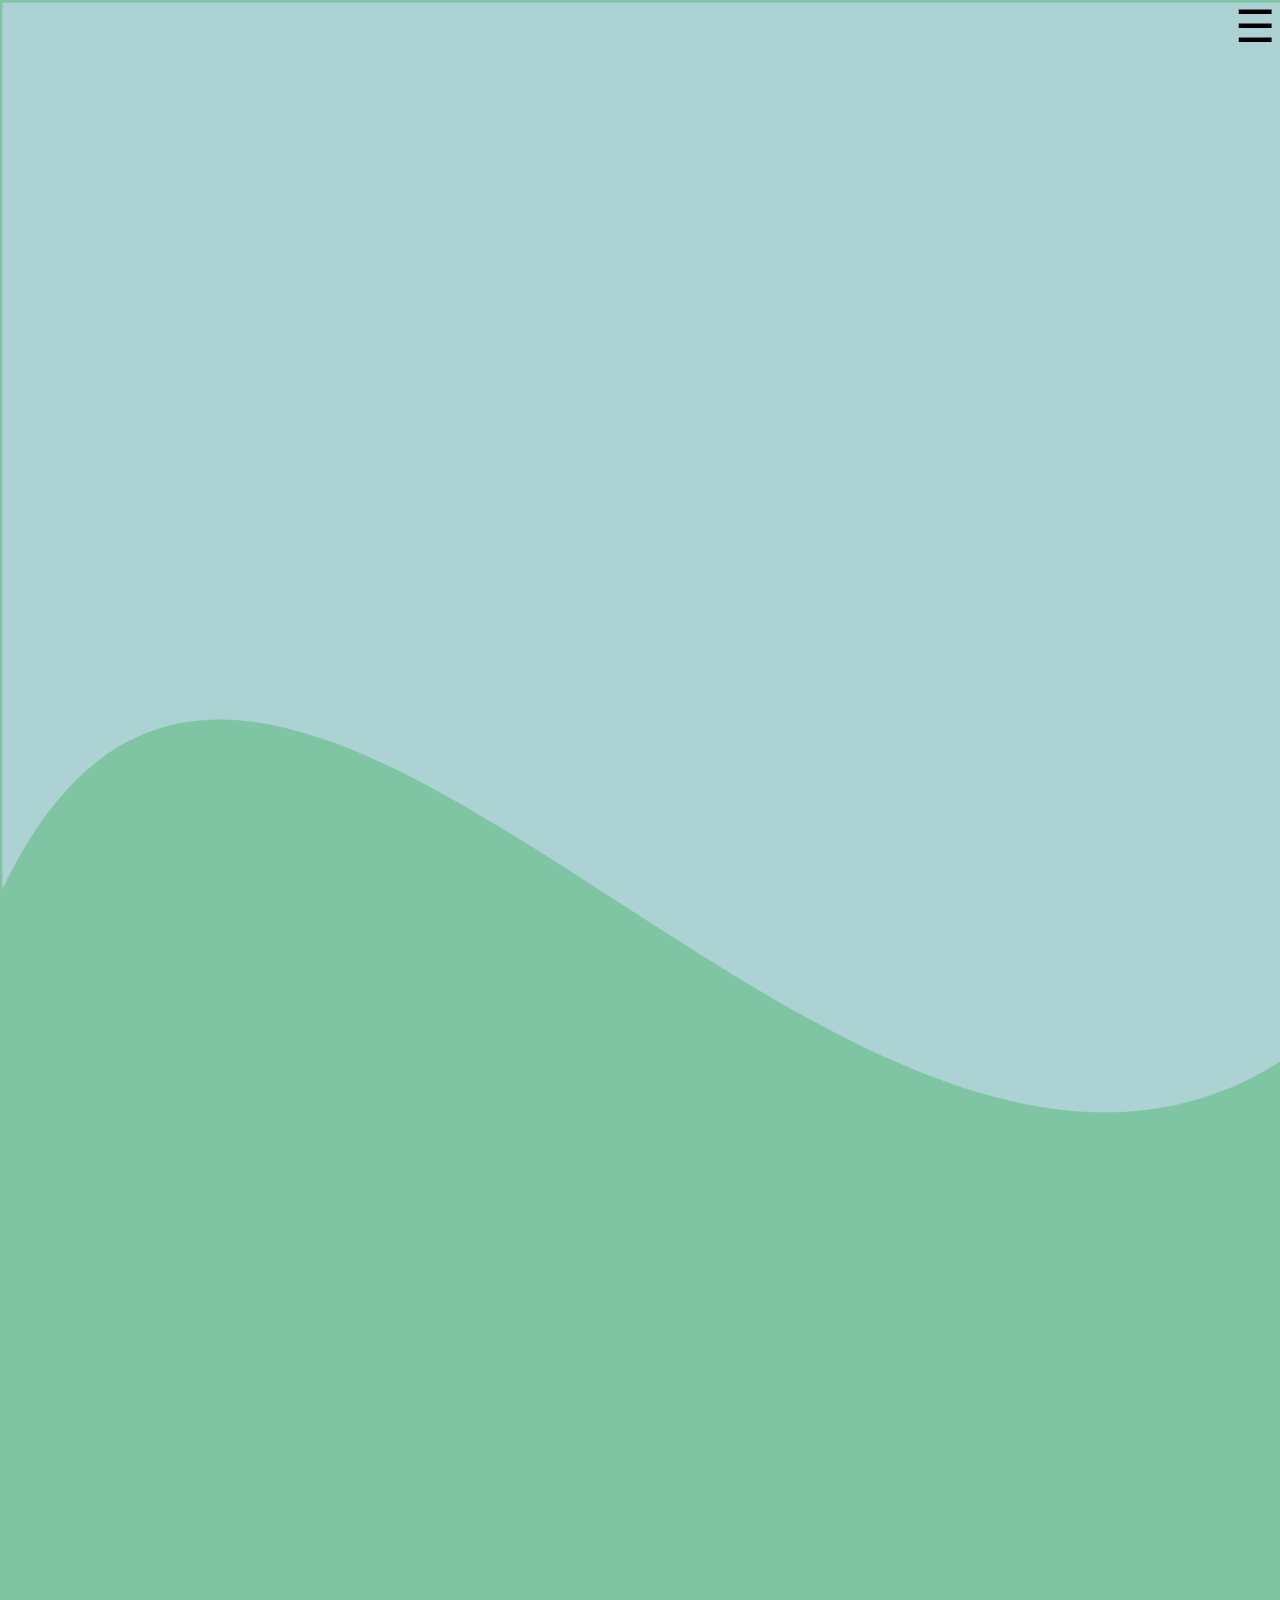
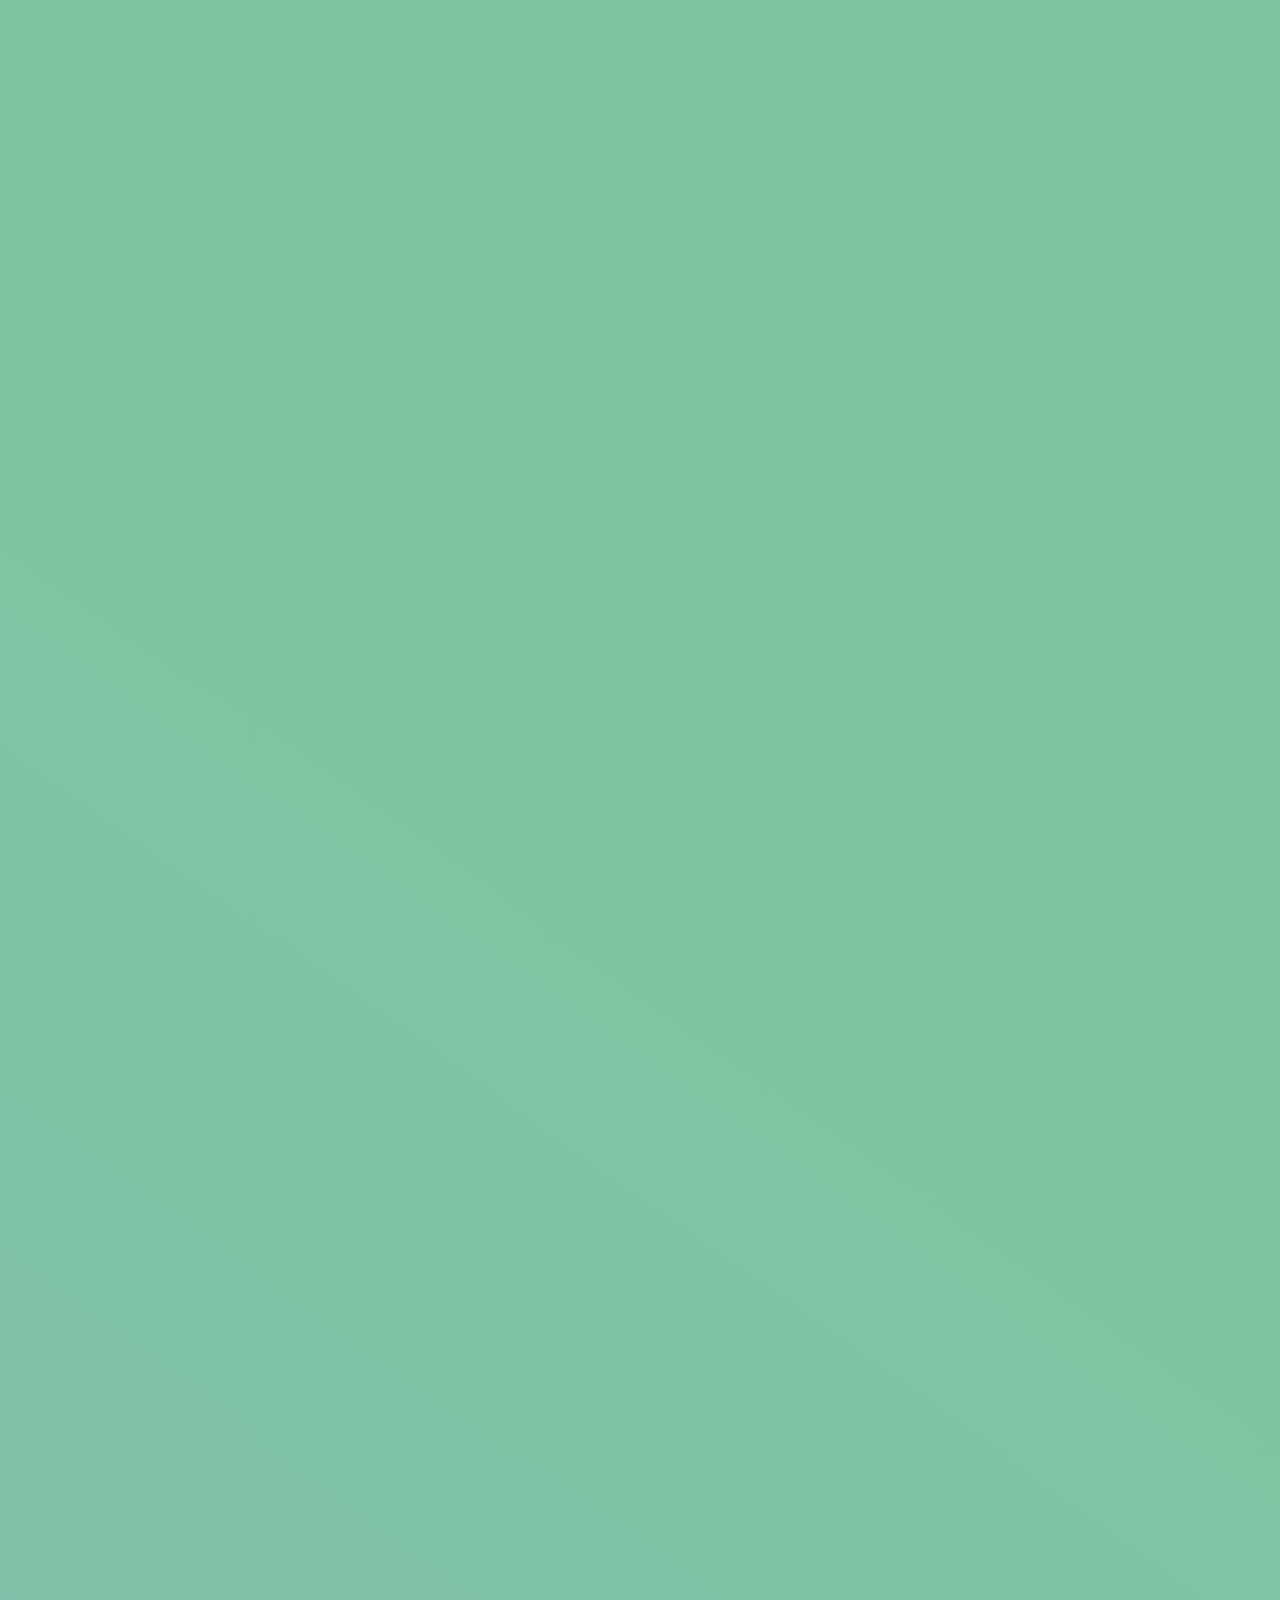
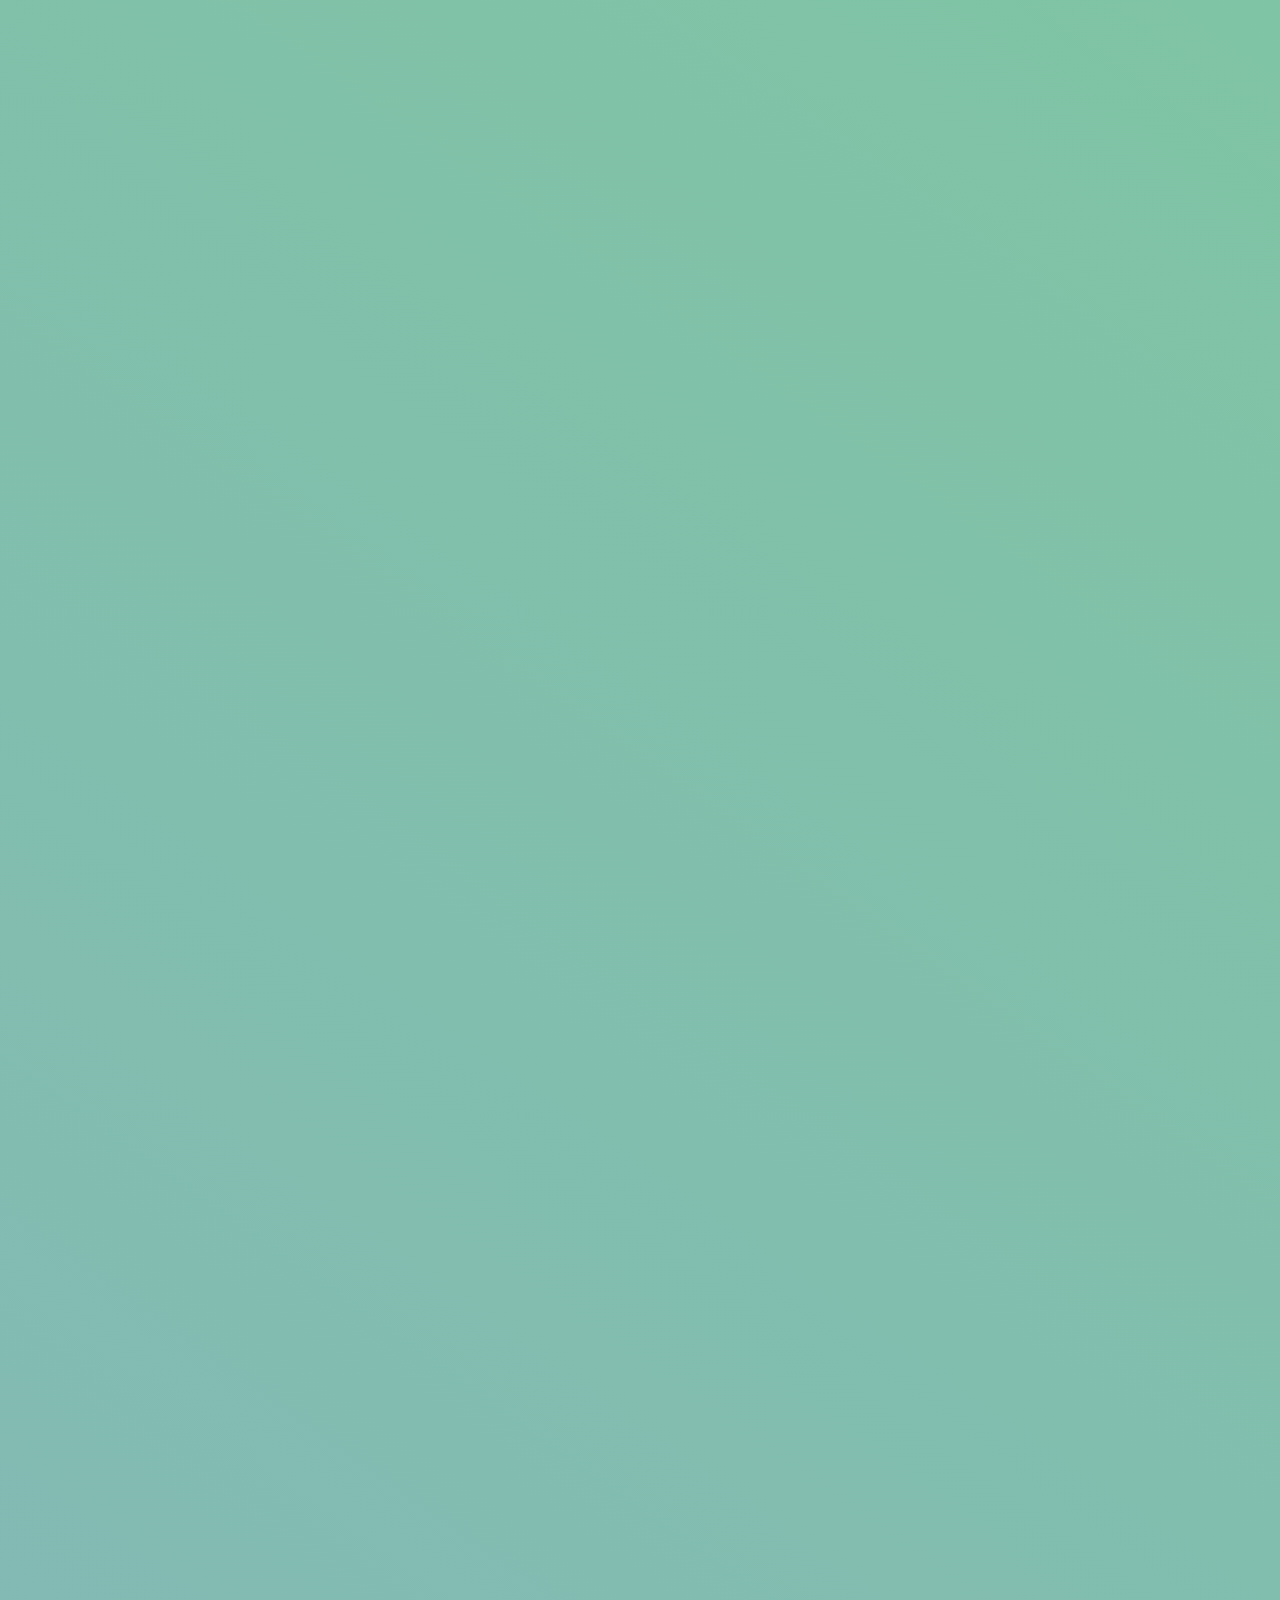
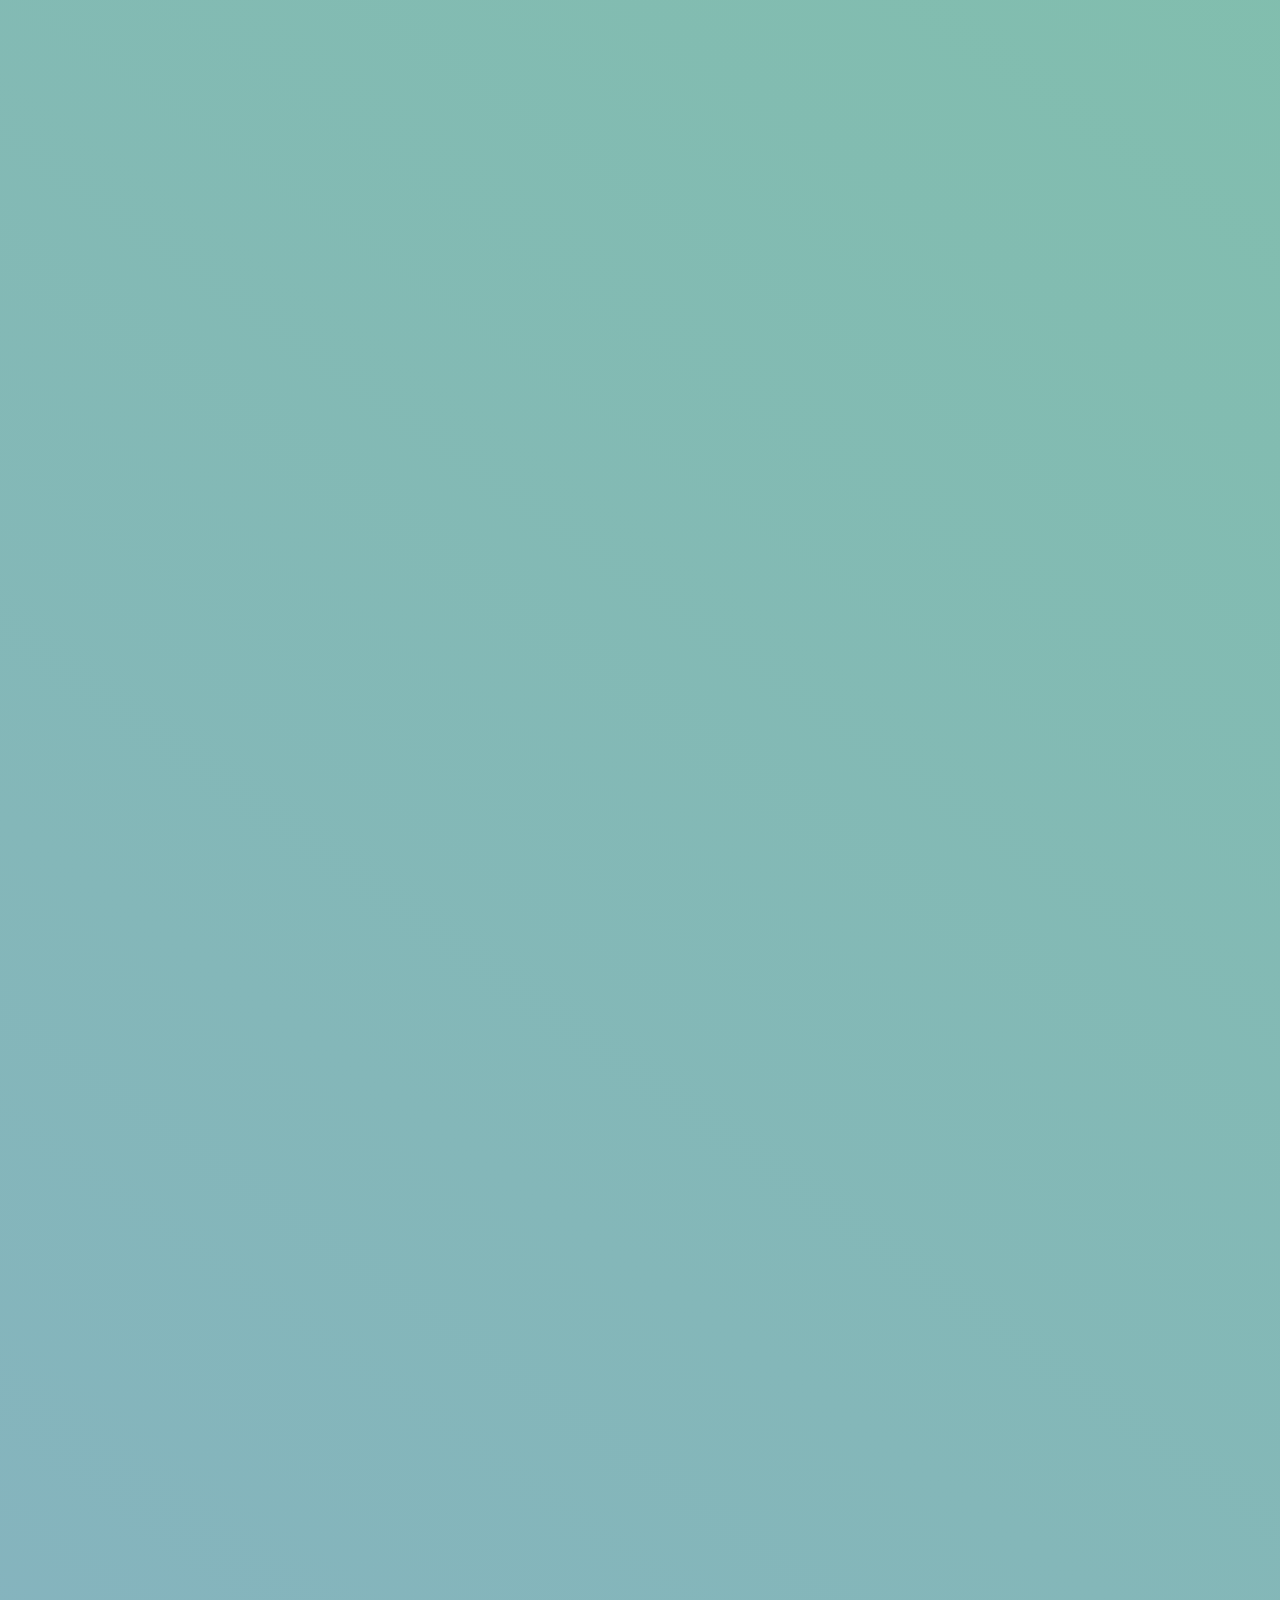
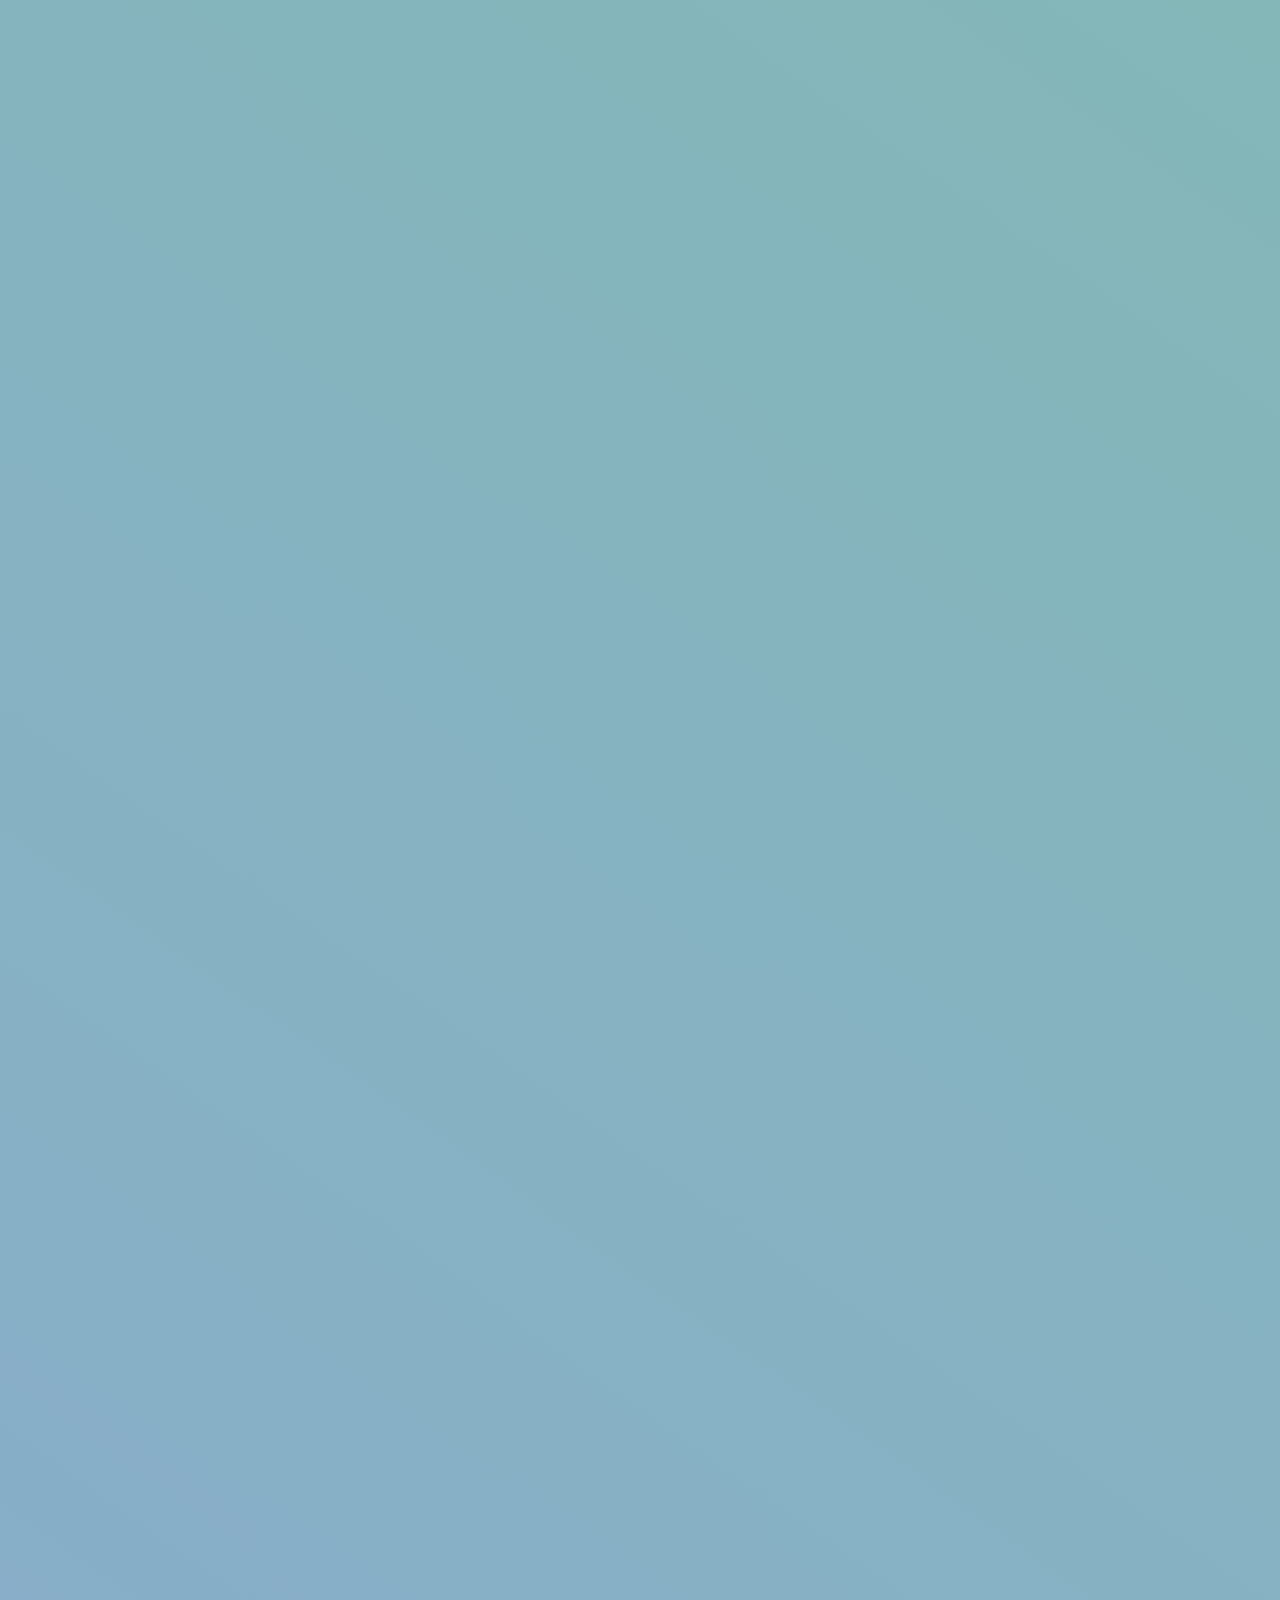
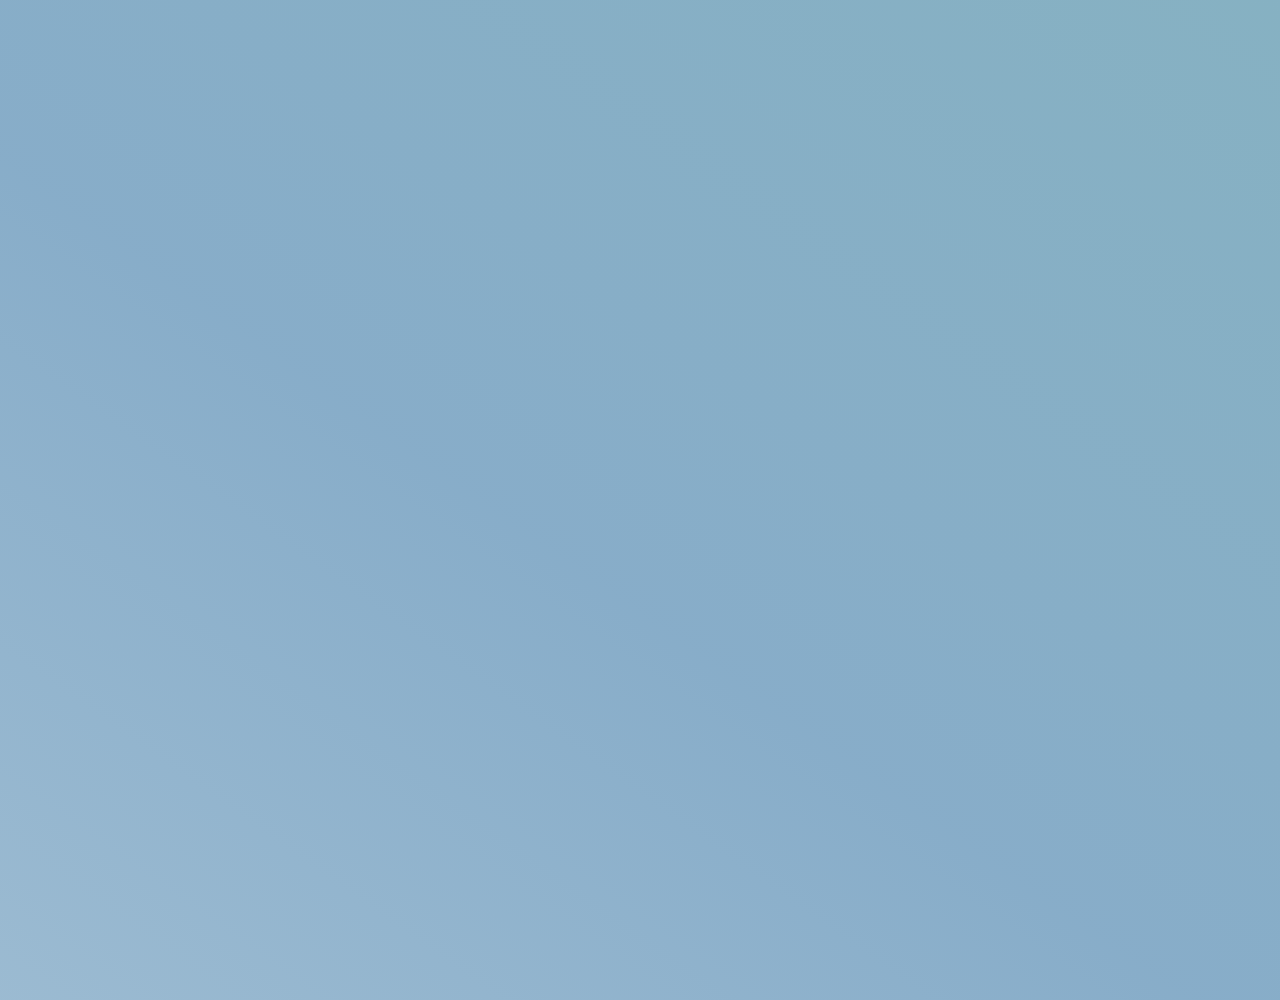
==== commit 2d418aa1: "adding styles to menu" ====
--- a/side2.html
+++ b/side2.html
@@ -22,12 +22,12 @@
             <li class="side1"><a href="#">Contact</a></li>
         </ul>
     </div>
-    <span class="open" id="nav-open">&#9776;</span>
+    <span class="open2" id="nav-open">&#9776;</span>
   </div>  
 
 
 
 
-    
+  <script type="module" src="main.js"></script>
 </body>
 </html>--- a/style.css
+++ b/style.css
@@ -233,6 +233,17 @@
 .top {
   background-image: url(lightwave.svg);
   background-repeat: no-repeat;
+  -webkit-box-pack: center;
+      -ms-flex-pack: center;
+          justify-content: center;
+  height: 1200px;
+}
+
+.open2 {
+  font-size: 45px;
+  position: fixed;
+  right: 5px;
+  cursor: pointer;
 }
 
 @media (max-width: 768px) {
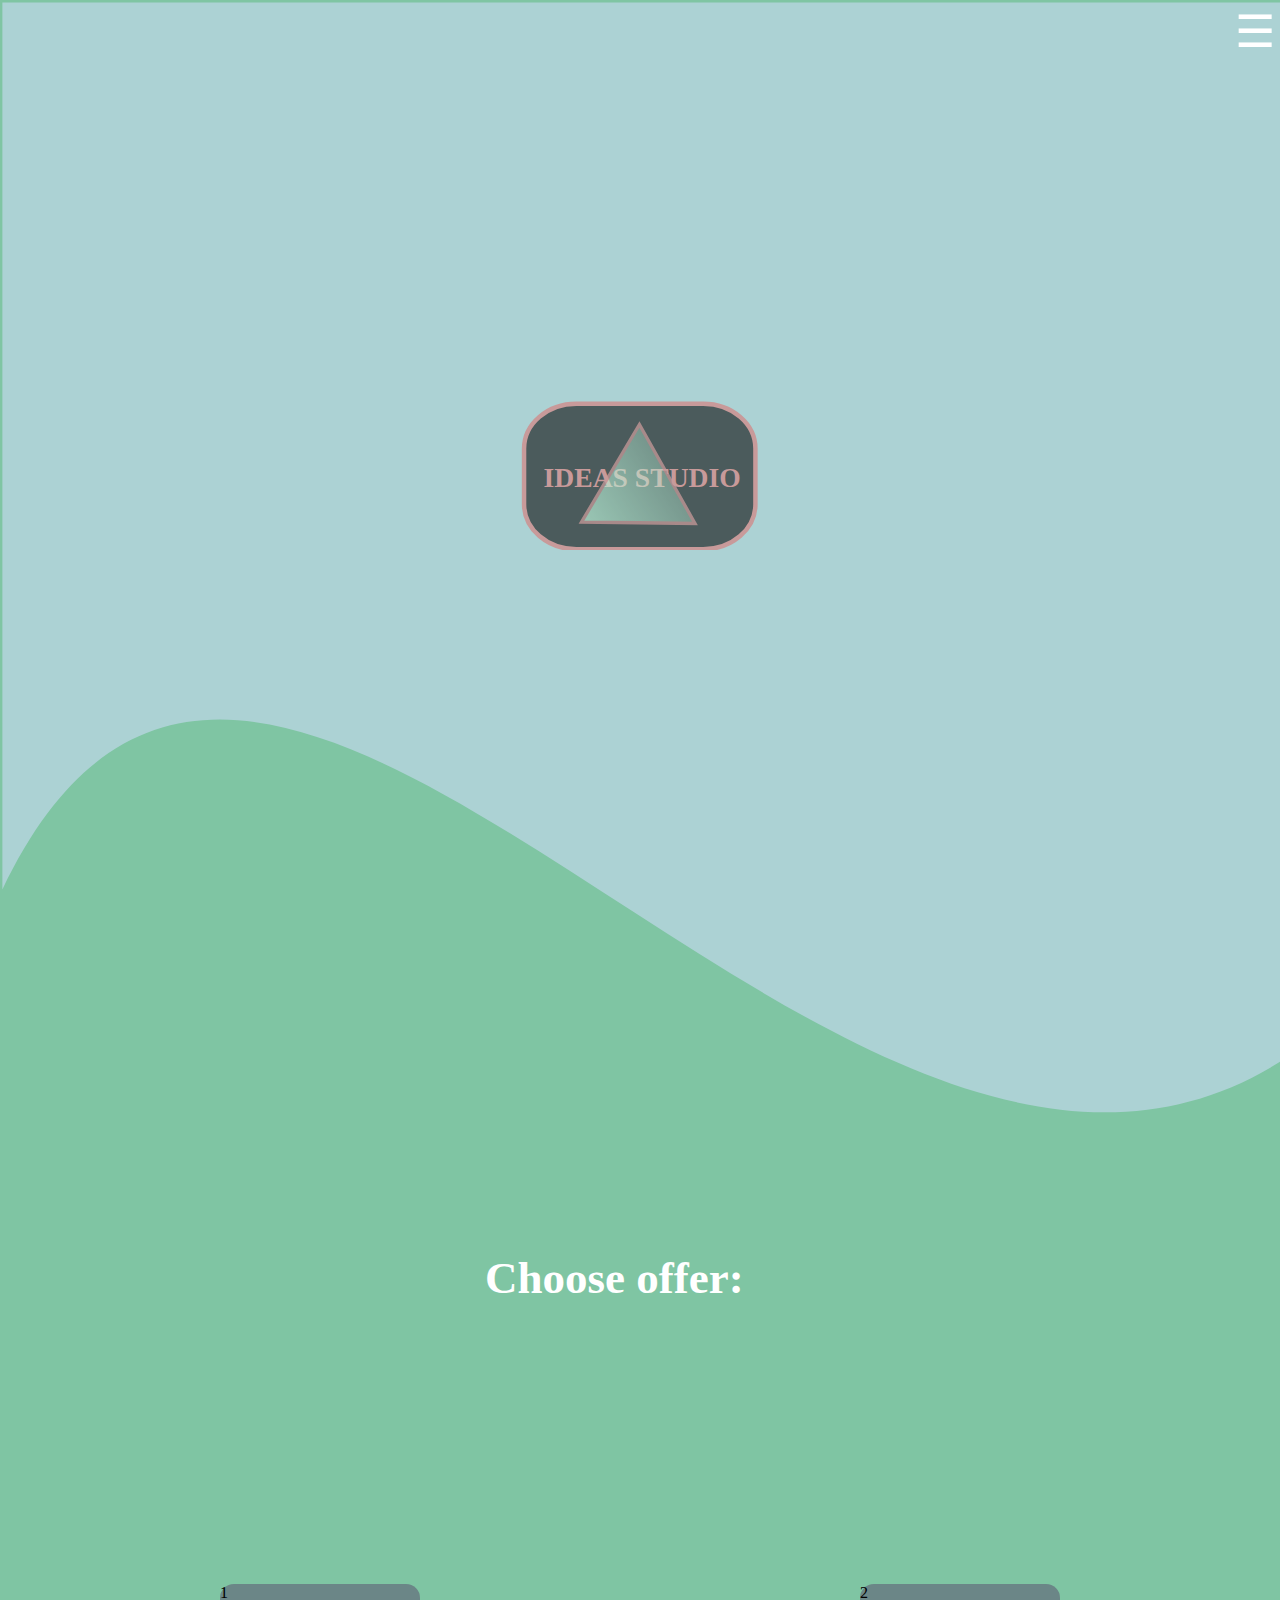
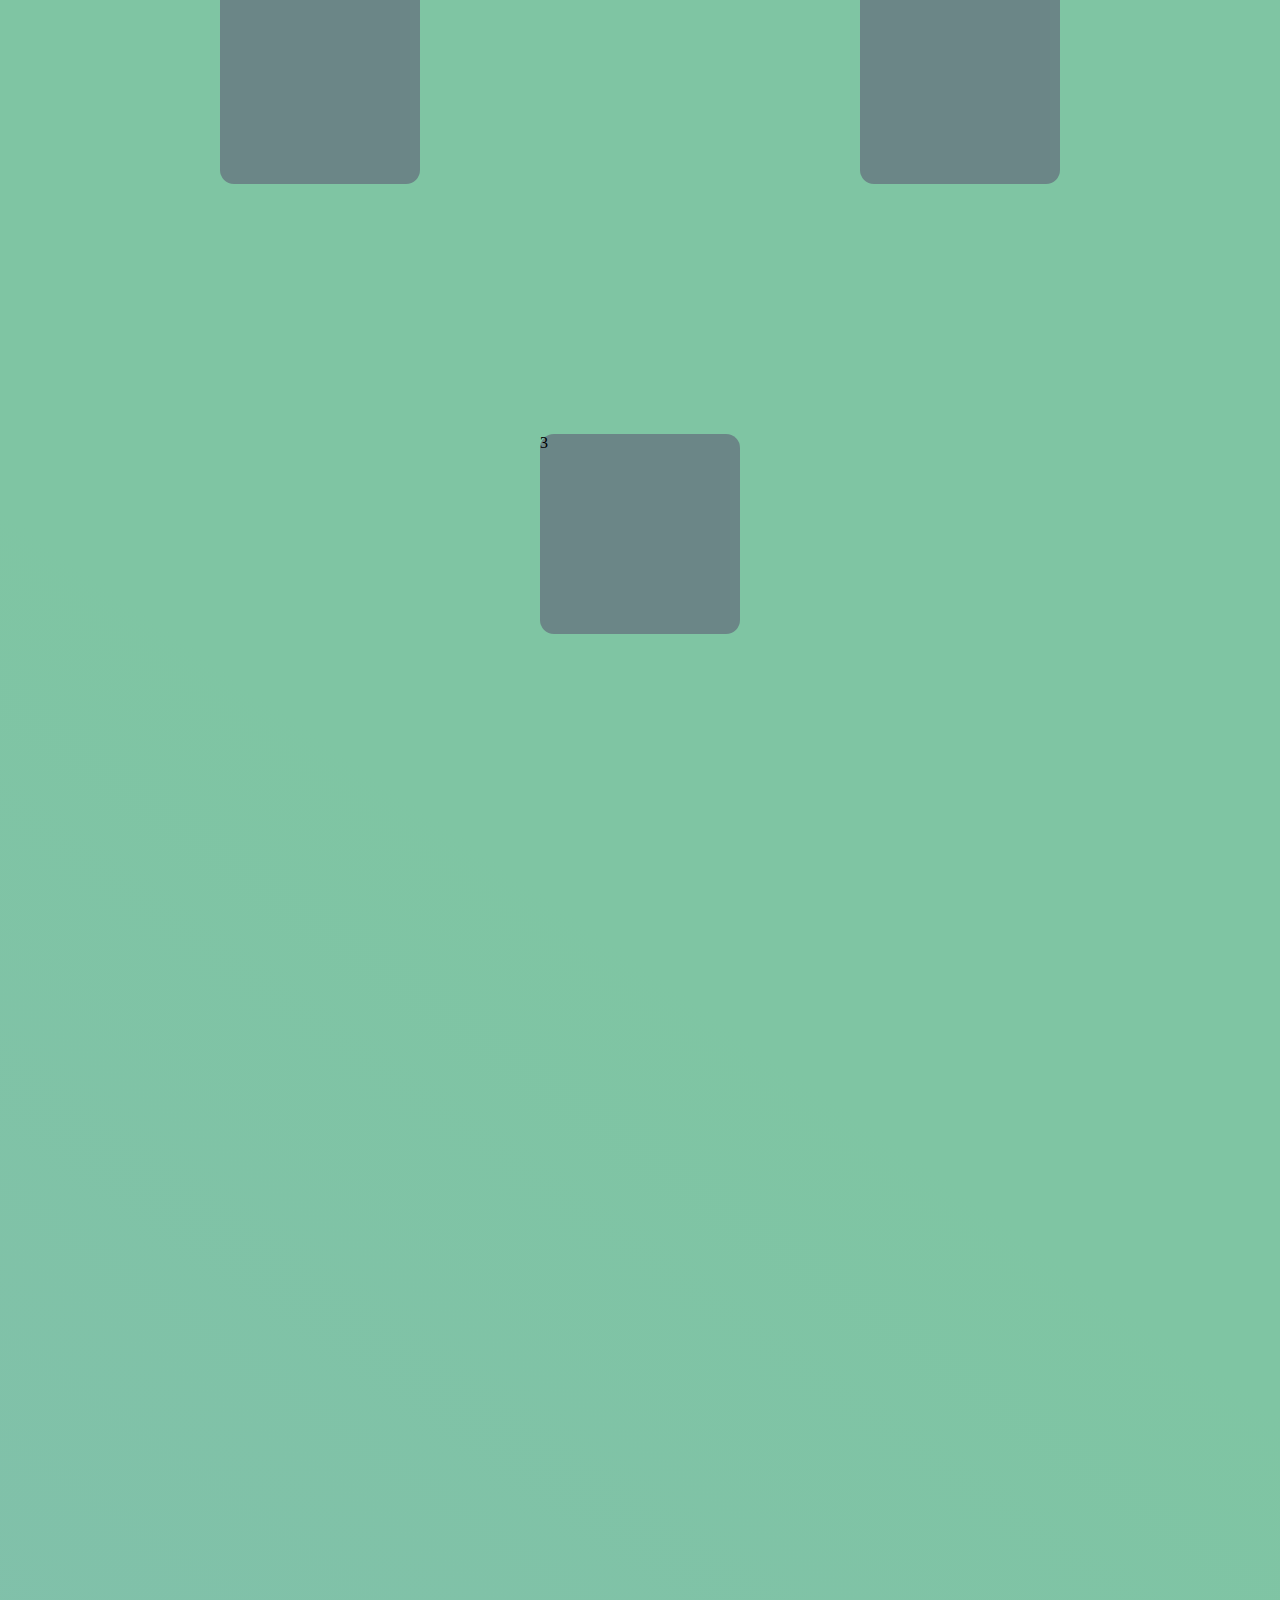
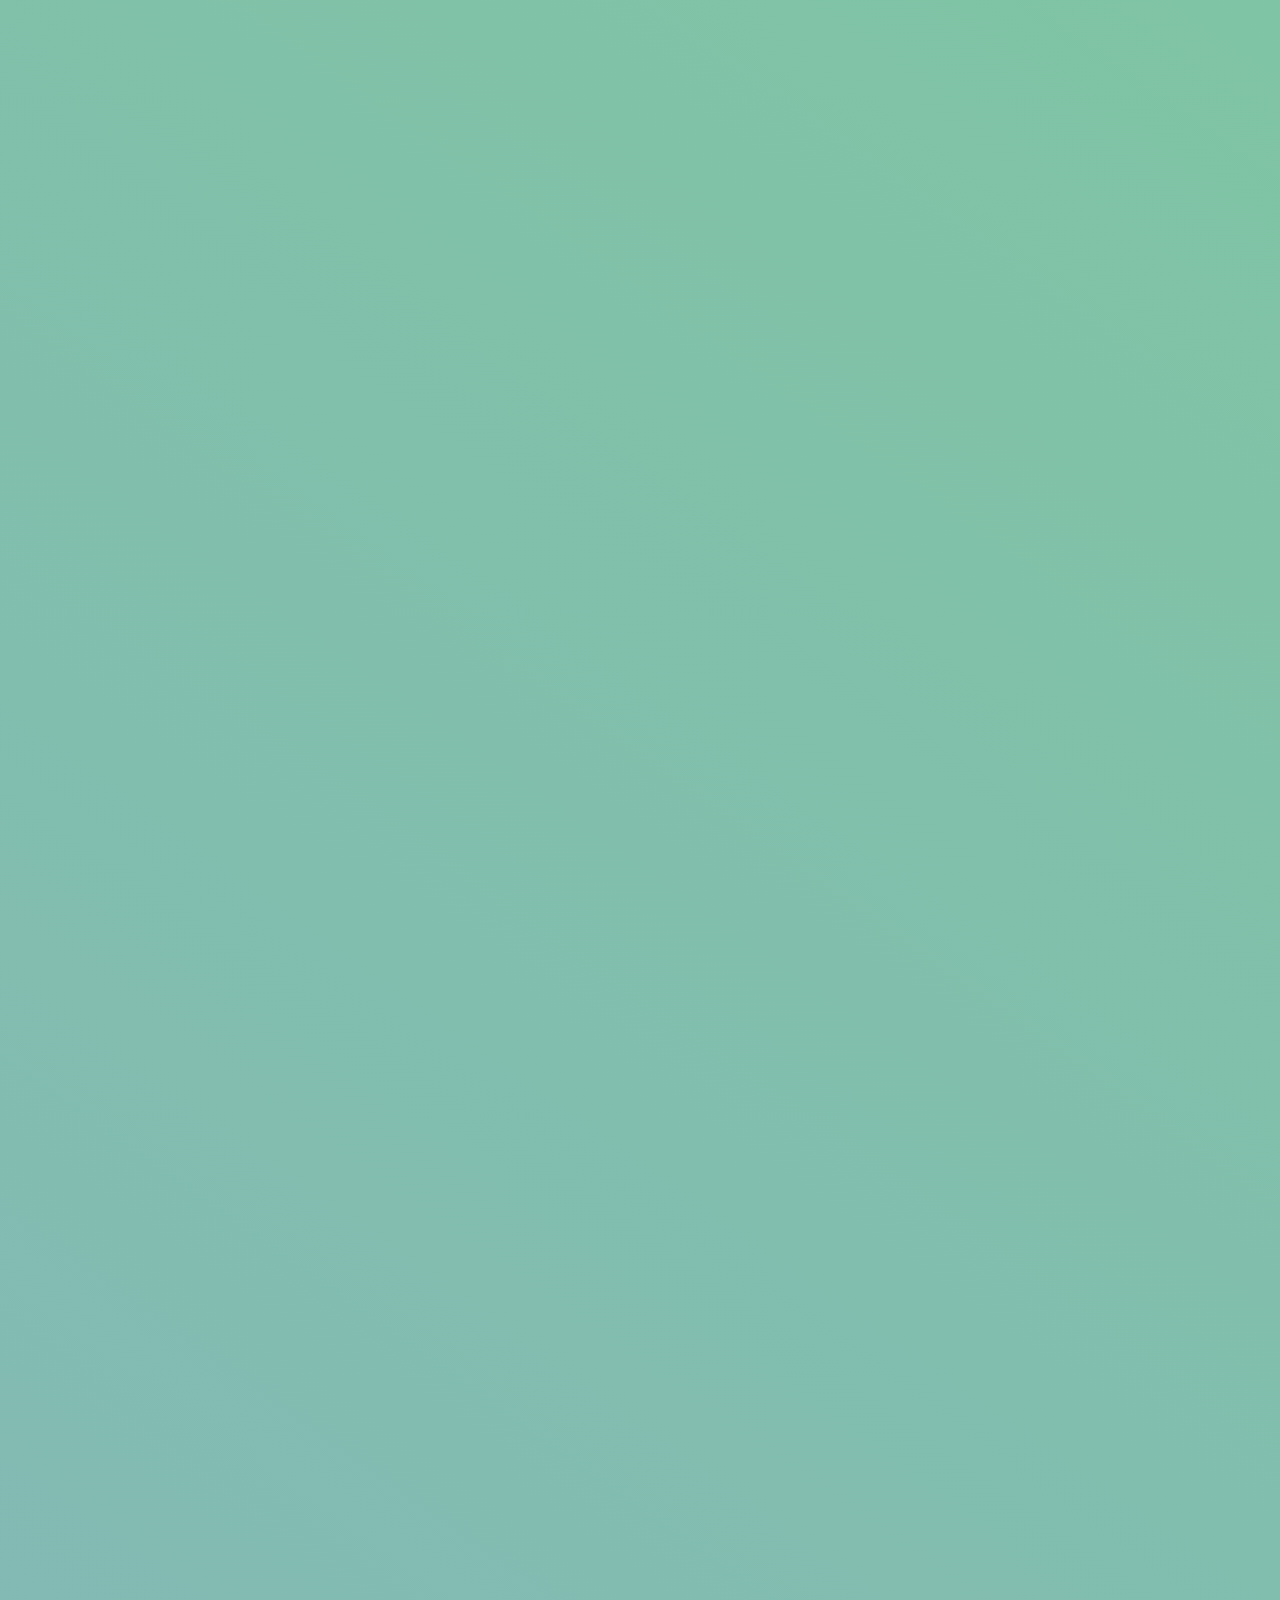
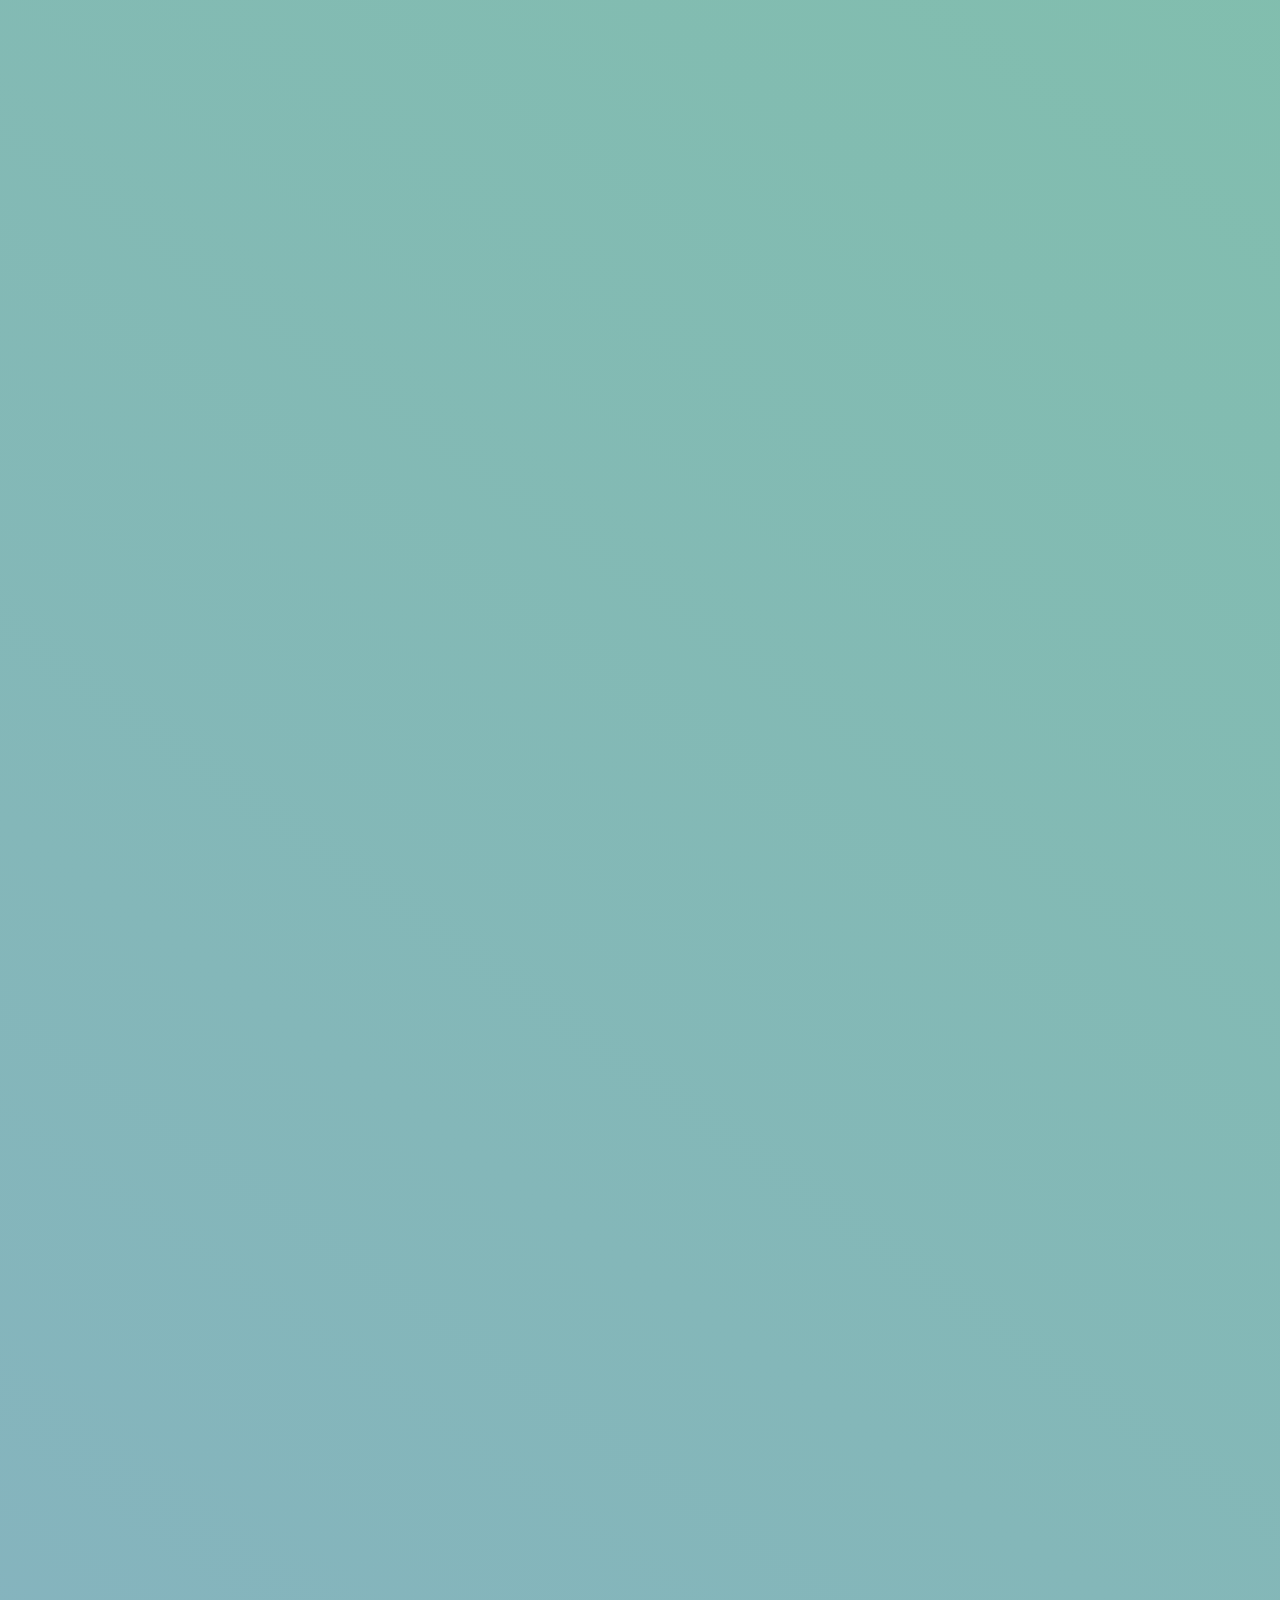
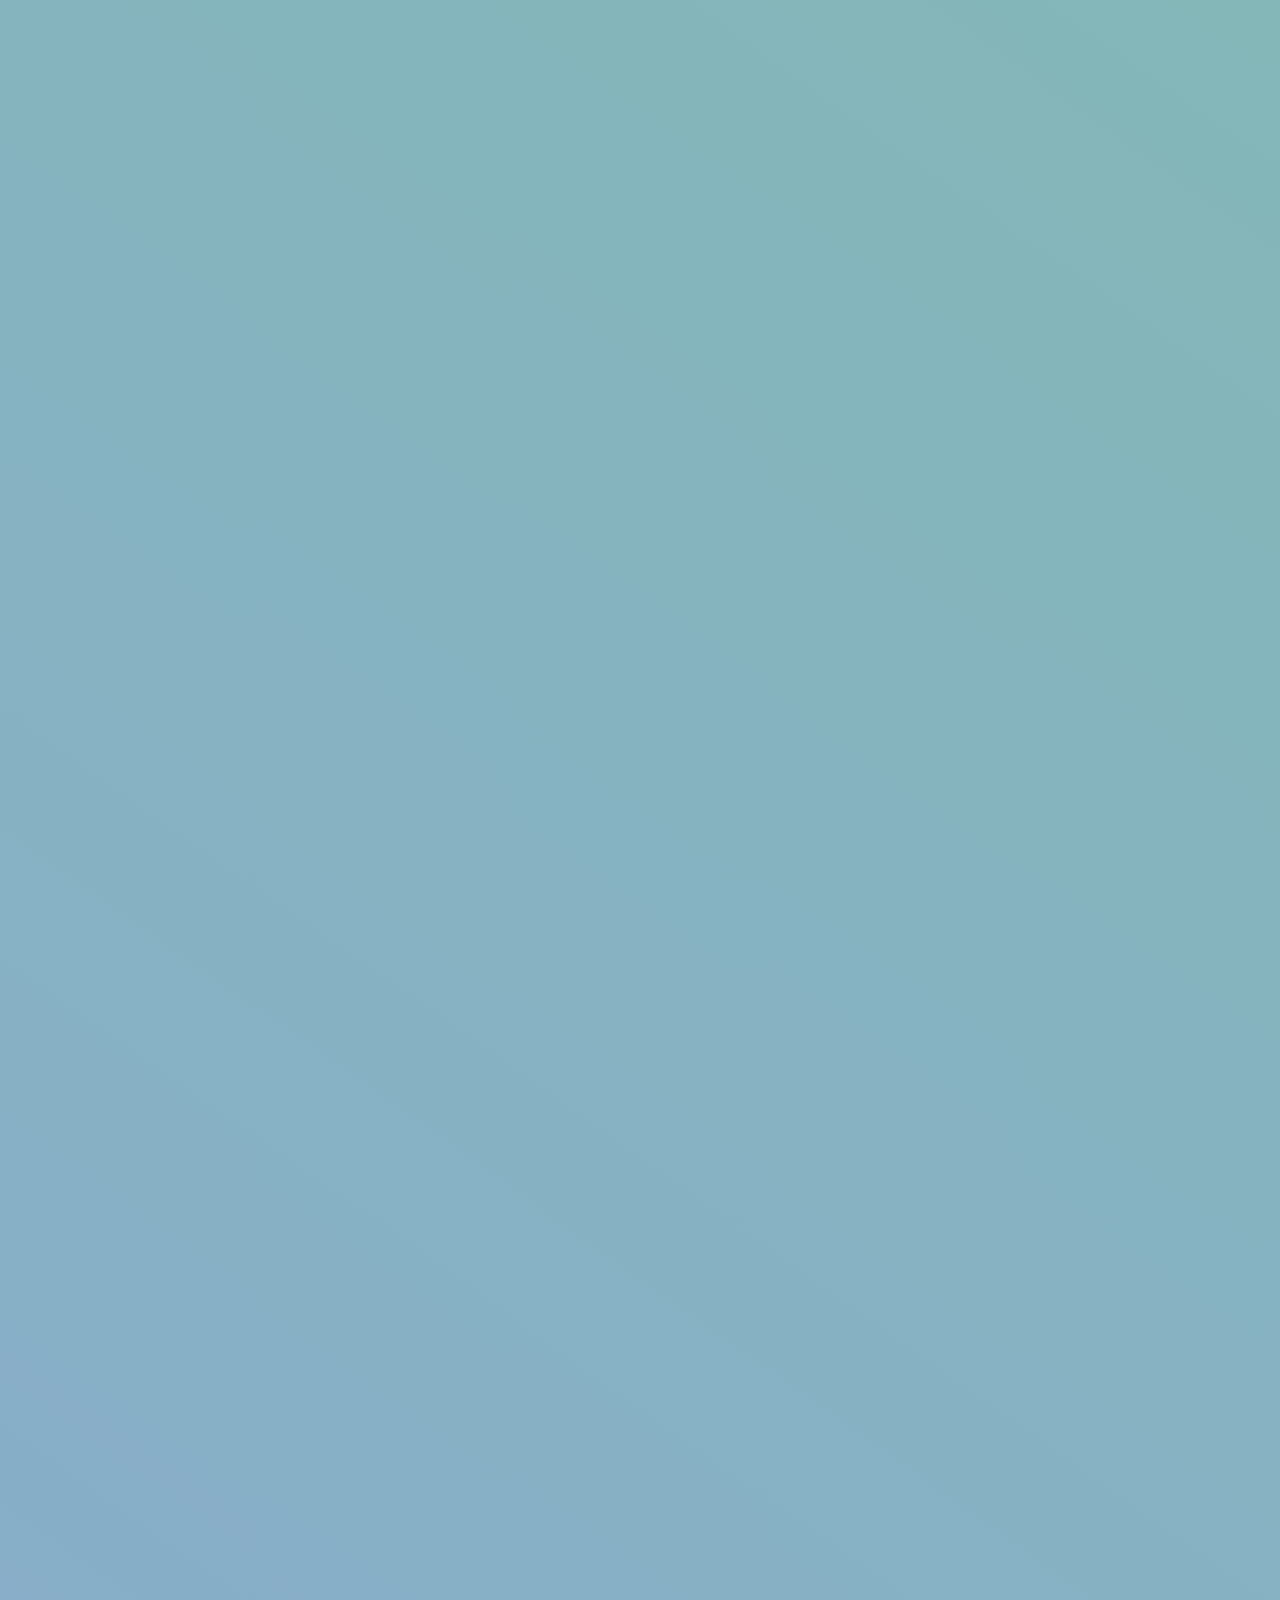
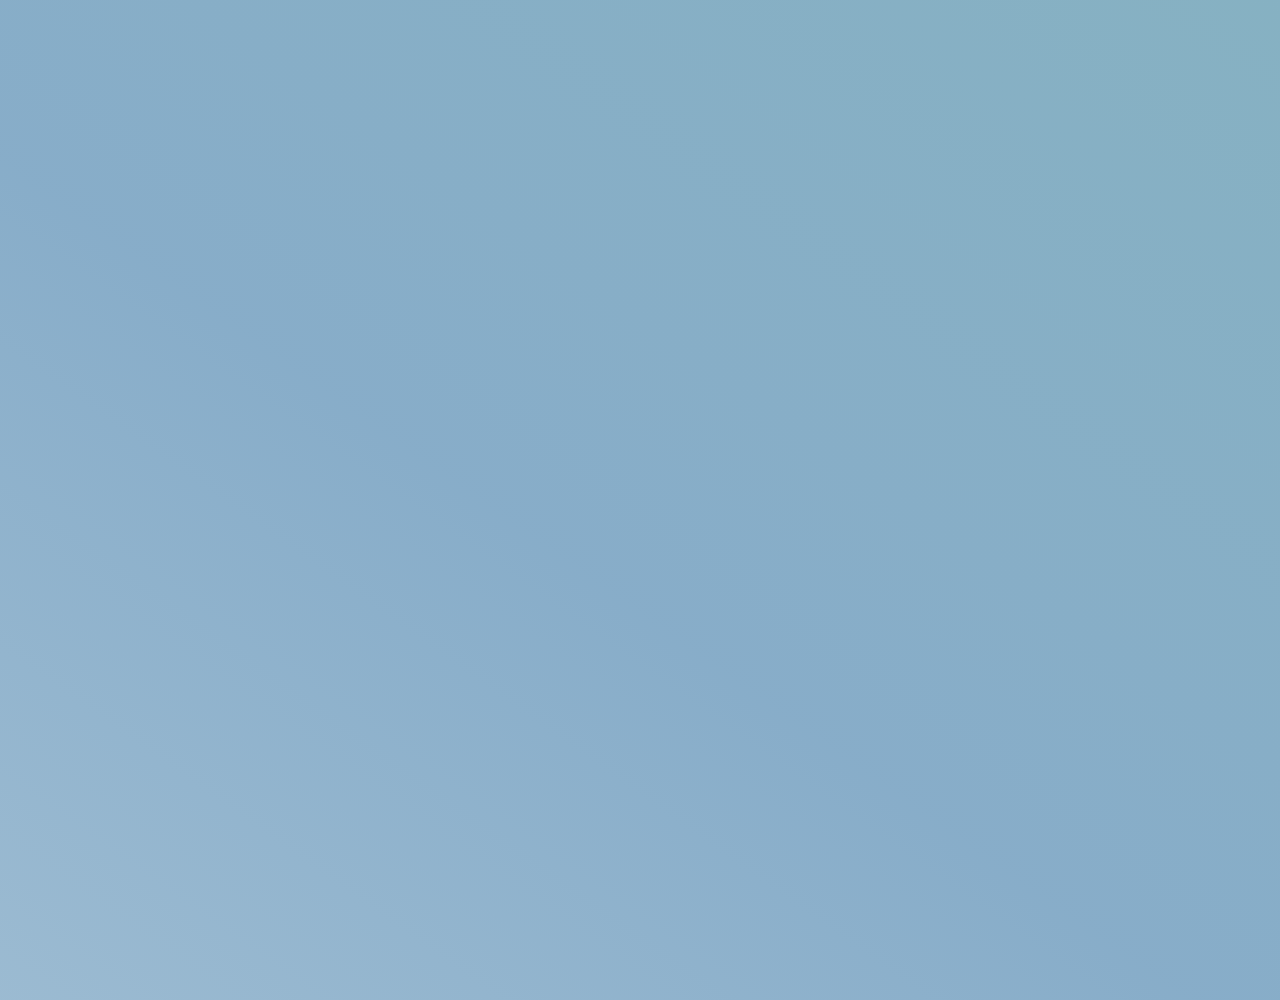
==== commit 56761f5d: "adding flexbox" ====
--- a/side2.html
+++ b/side2.html
@@ -1,5 +1,6 @@
 <!DOCTYPE html>
 <html lang="pl">
+
 <head>
     <meta charset="UTF-8">
     <meta http-equiv="X-UA-Compatible" content="IE=edge">
@@ -7,27 +8,41 @@
     <title>Document</title>
     <link href="style.css" rel="stylesheet" type="text/css" />
 </head>
+
 <body>
     <div class="top">
+
+        <img src="logo.svg" alt="logo" class="logo_2">
+        <!-- <img src="lightwave.svg"> -->
+        <div class="side-list2" id="side-list">
+
+            <span class="closebtn" id="nav-close">&times;</span>
+            <ul class="side-list-grow">
+                <li class="side1"><a href="index.html">About us</a></li>
+                <li class="side1"><a href="#">Offer</a></li>
+                <li class="side1"><a href="#">Products</a></li>
+                <li class="side1"><a href="#">Contact</a></li>
+            </ul>
+        </div>
+        <span class="open2" id="nav-open">&#9776;</span>
+    </div>
+    <h1 class="heading">Choose offer:</h1>
+    <div class="bottom">
+        
+
+        <div class="nrone">1</div>
+        <div class="nrtwo">2</div>
+    </div>
+    <div class="bottom_2">
+        <div class="nrthree">3</div>
+    </div>
         
     
-    <!-- <img src="lightwave.svg"> -->
-    <div class="side-list" id="side-list">
-                
-        <span class="closebtn" id="nav-close">&times;</span>
-        <ul class="side-list-grow">
-            <li class="side1"><a href="index.html">About us</a></li>
-            <li class="side1"><a href="#">Offer</a></li>
-            <li class="side1"><a href="#">Products</a></li>
-            <li class="side1"><a href="#">Contact</a></li>
-        </ul>
-    </div>
-    <span class="open2" id="nav-open">&#9776;</span>
-  </div>  
 
 
 
 
-  <script type="module" src="main.js"></script>
+    <script type="module" src="main.js"></script>
 </body>
+
 </html>--- a/style.css
+++ b/style.css
@@ -54,6 +54,64 @@
 .logo {
   -ms-flex-item-align: start;
       align-self: flex-start;
+}
+
+.heading {
+  color: #fff;
+  font-size: 45px;
+  padding-top: 22px;
+  padding-left: 485px;
+}
+
+.logo_2 {
+  -ms-flex-item-align: center;
+      -ms-grid-row-align: center;
+      align-self: center;
+  width: 250px;
+  height: 150px;
+  padding-bottom: 250px;
+}
+
+.bottom {
+  padding-top: 250px;
+  display: -webkit-box;
+  display: -ms-flexbox;
+  display: flex;
+  -ms-flex-pack: distribute;
+      justify-content: space-around;
+}
+
+.nrone {
+  width: 200px;
+  height: 200px;
+  background: #6B8687;
+  border-radius: 14px;
+}
+
+.nrtwo {
+  width: 200px;
+  height: 200px;
+  background: #6B8687;
+  border-radius: 14px;
+}
+
+.bottom_2 {
+  padding-top: 250px;
+  display: -webkit-box;
+  display: -ms-flexbox;
+  display: flex;
+  -ms-flex-pack: distribute;
+      justify-content: space-around;
+}
+
+.nrthree {
+  width: 200px;
+  height: 200px;
+  background: #6B8687;
+  border-radius: 14px;
+  -ms-flex-item-align: center;
+      -ms-grid-row-align: center;
+      align-self: center;
 }
 
 .desc,
@@ -94,6 +152,23 @@
   -webkit-transition: all 0.3s ease-in-out;
 }
 
+.side-list2 {
+  position: fixed;
+  top: 0px;
+  right: 0;
+  bottom: 60px;
+  min-height: 150vh;
+  width: 0;
+  z-index: 9;
+  right: 0;
+  overflow-x: hidden;
+  -webkit-transition: 0.5s;
+  transition: 0.5s;
+  background: #6B8687;
+  font-family: "Rhodium Libre", serif;
+  -webkit-transition: all 0.3s ease-in-out;
+}
+
 .side-list-grow {
   margin-top: 35px;
   padding: 20px 0;
@@ -110,12 +185,17 @@
   position: absolute;
   top: 0;
   left: 25px;
-  font-size: 36px;
+  font-size: 47px;
   margin-left: 50px;
   cursor: pointer;
 }
 
-.closebtn {
+.side-list2 .closebtn {
+  position: absolute;
+  top: 0;
+  left: 25px;
+  font-size: 47px;
+  margin-left: 50px;
   cursor: pointer;
 }
 
@@ -237,13 +317,21 @@
       -ms-flex-pack: center;
           justify-content: center;
   height: 1200px;
+  display: -webkit-box;
+  display: -ms-flexbox;
+  display: flex;
+  -webkit-box-align: center;
+      -ms-flex-align: center;
+          align-items: center;
 }
 
 .open2 {
   font-size: 45px;
   position: fixed;
+  top: 5px;
   right: 5px;
   cursor: pointer;
+  color: #fff;
 }
 
 @media (max-width: 768px) {
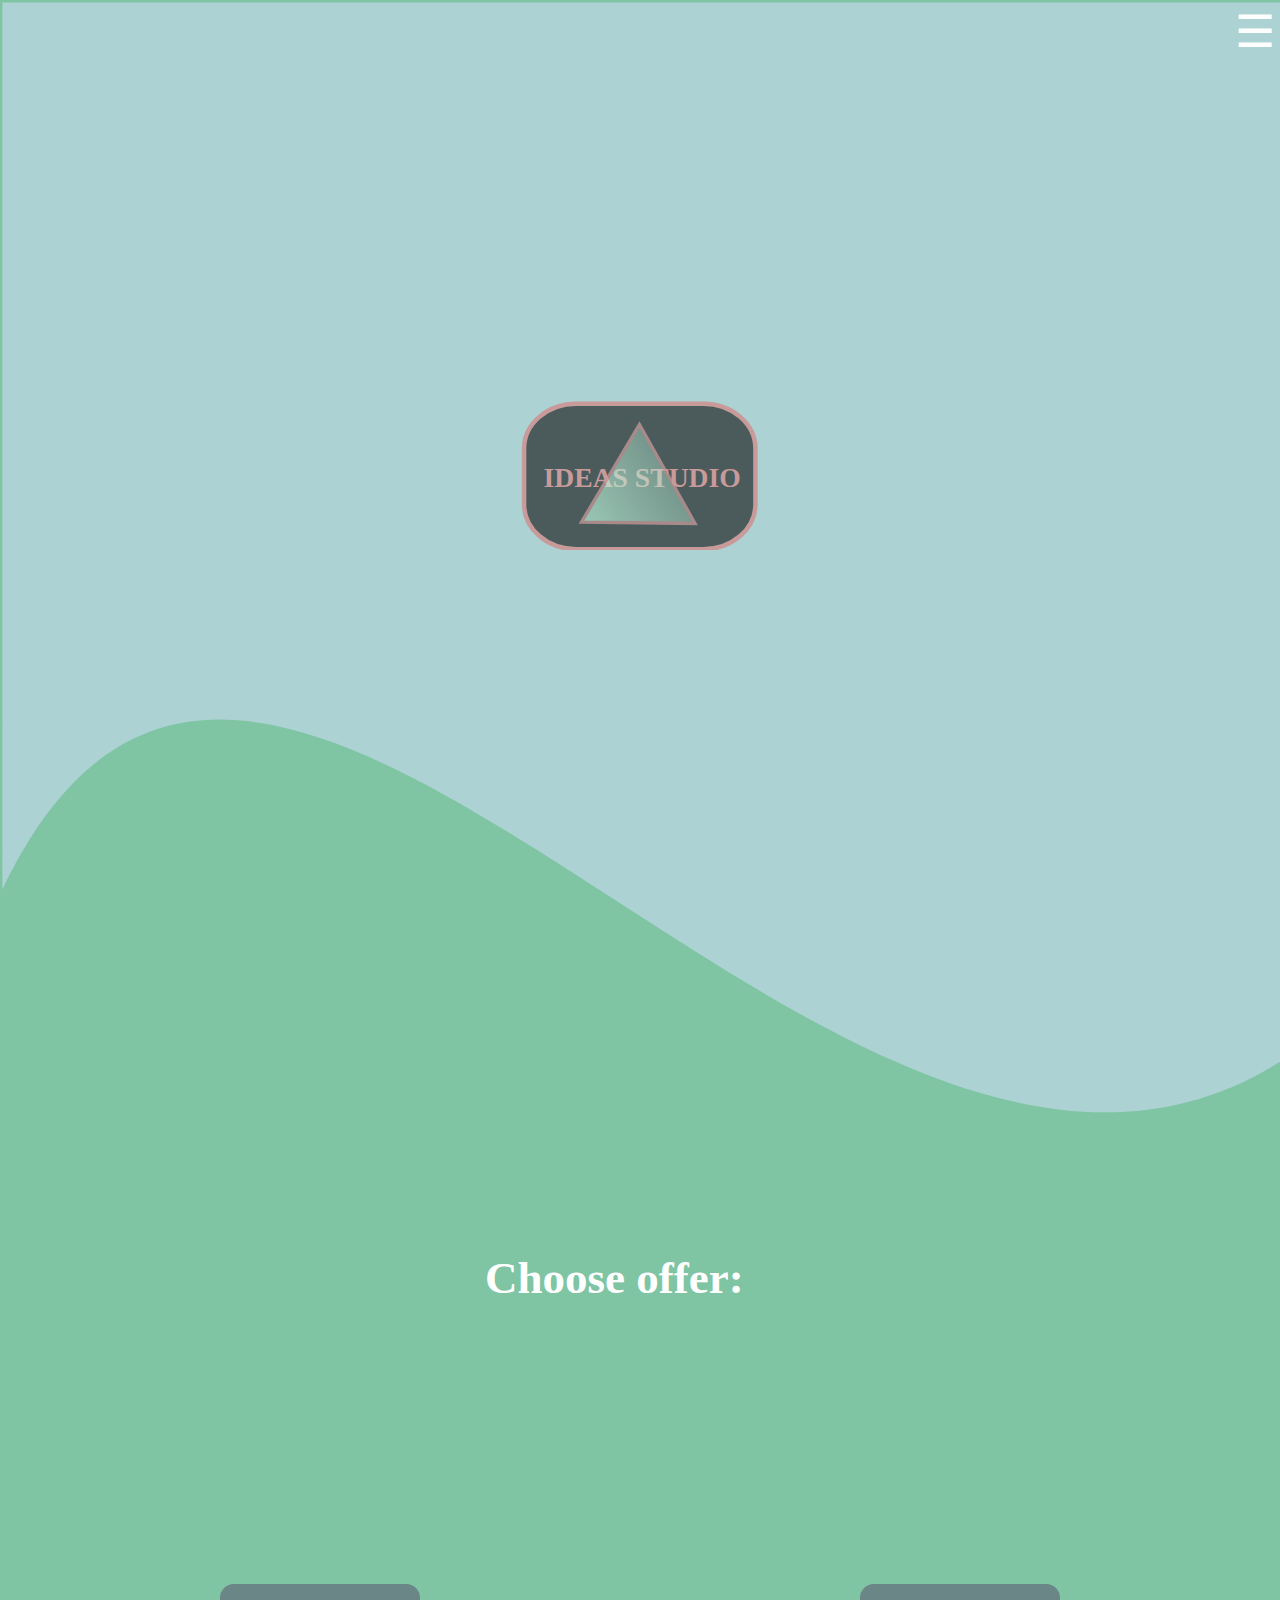
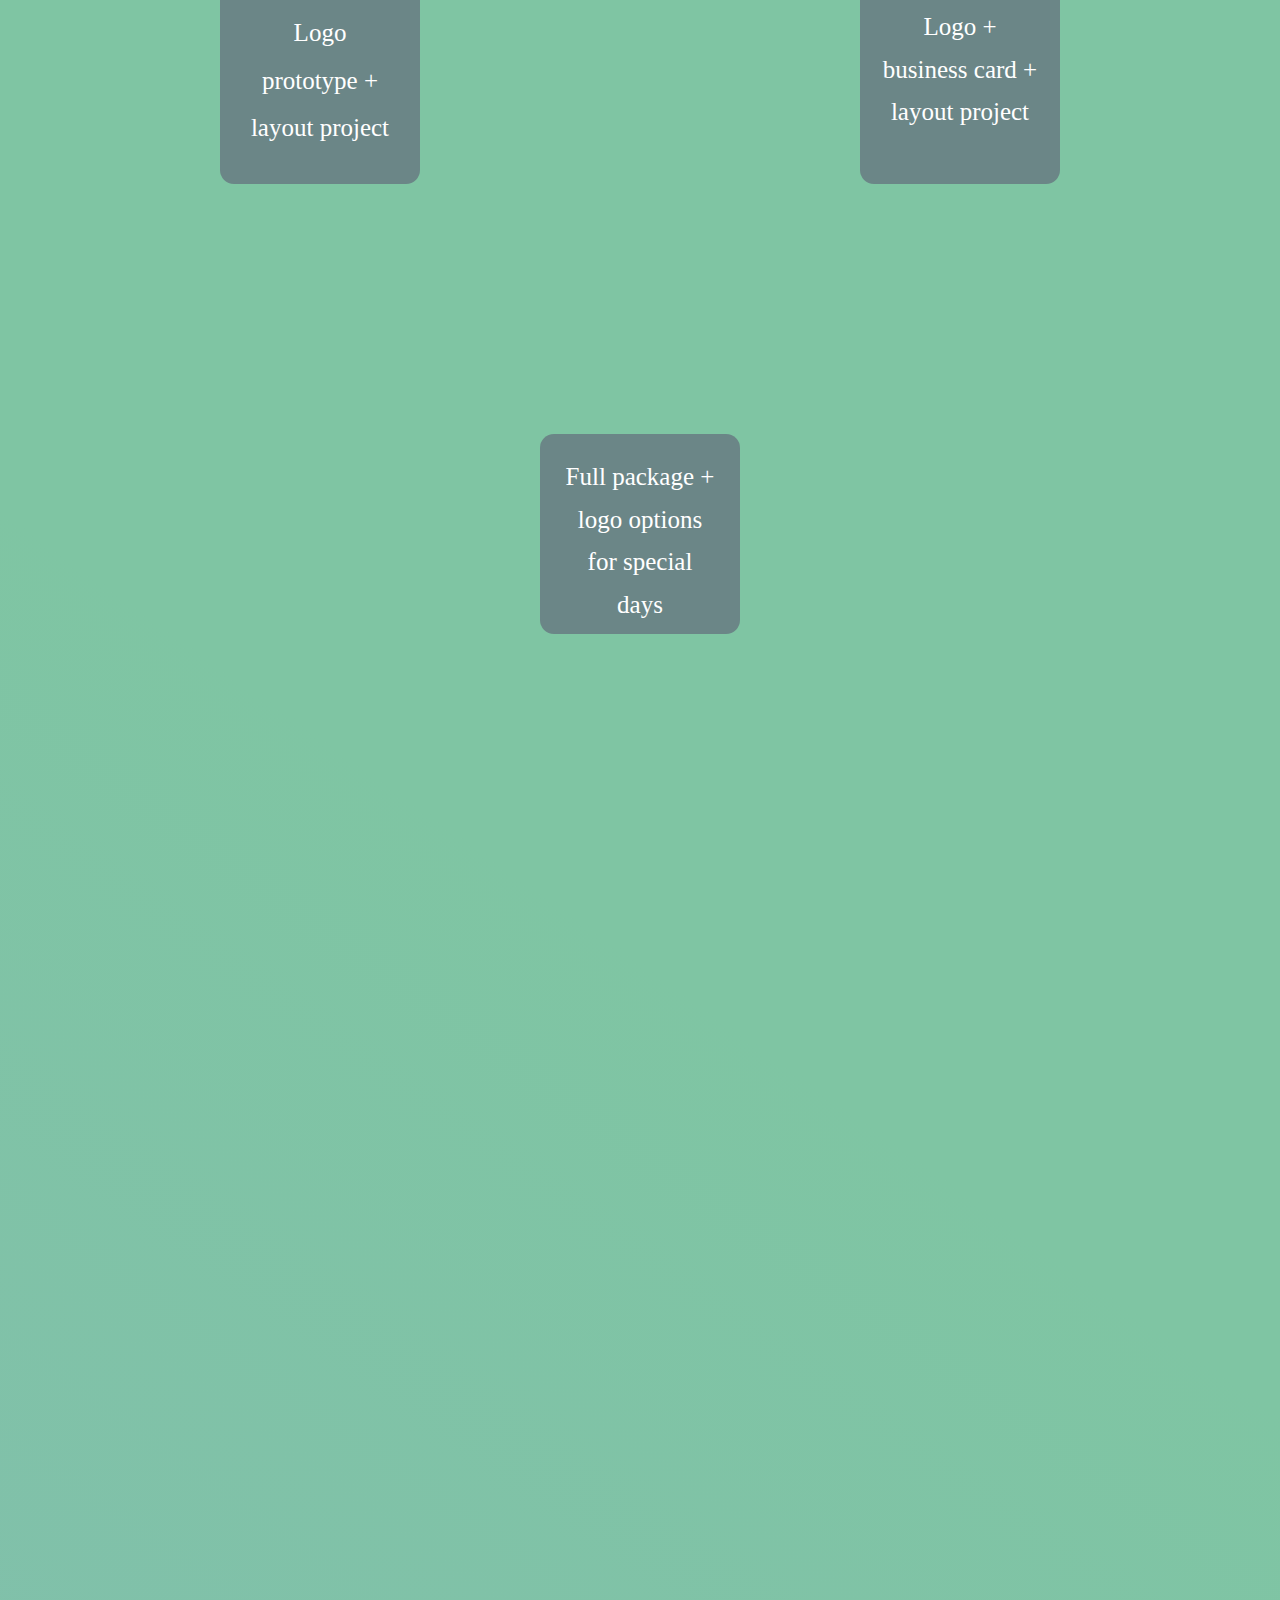
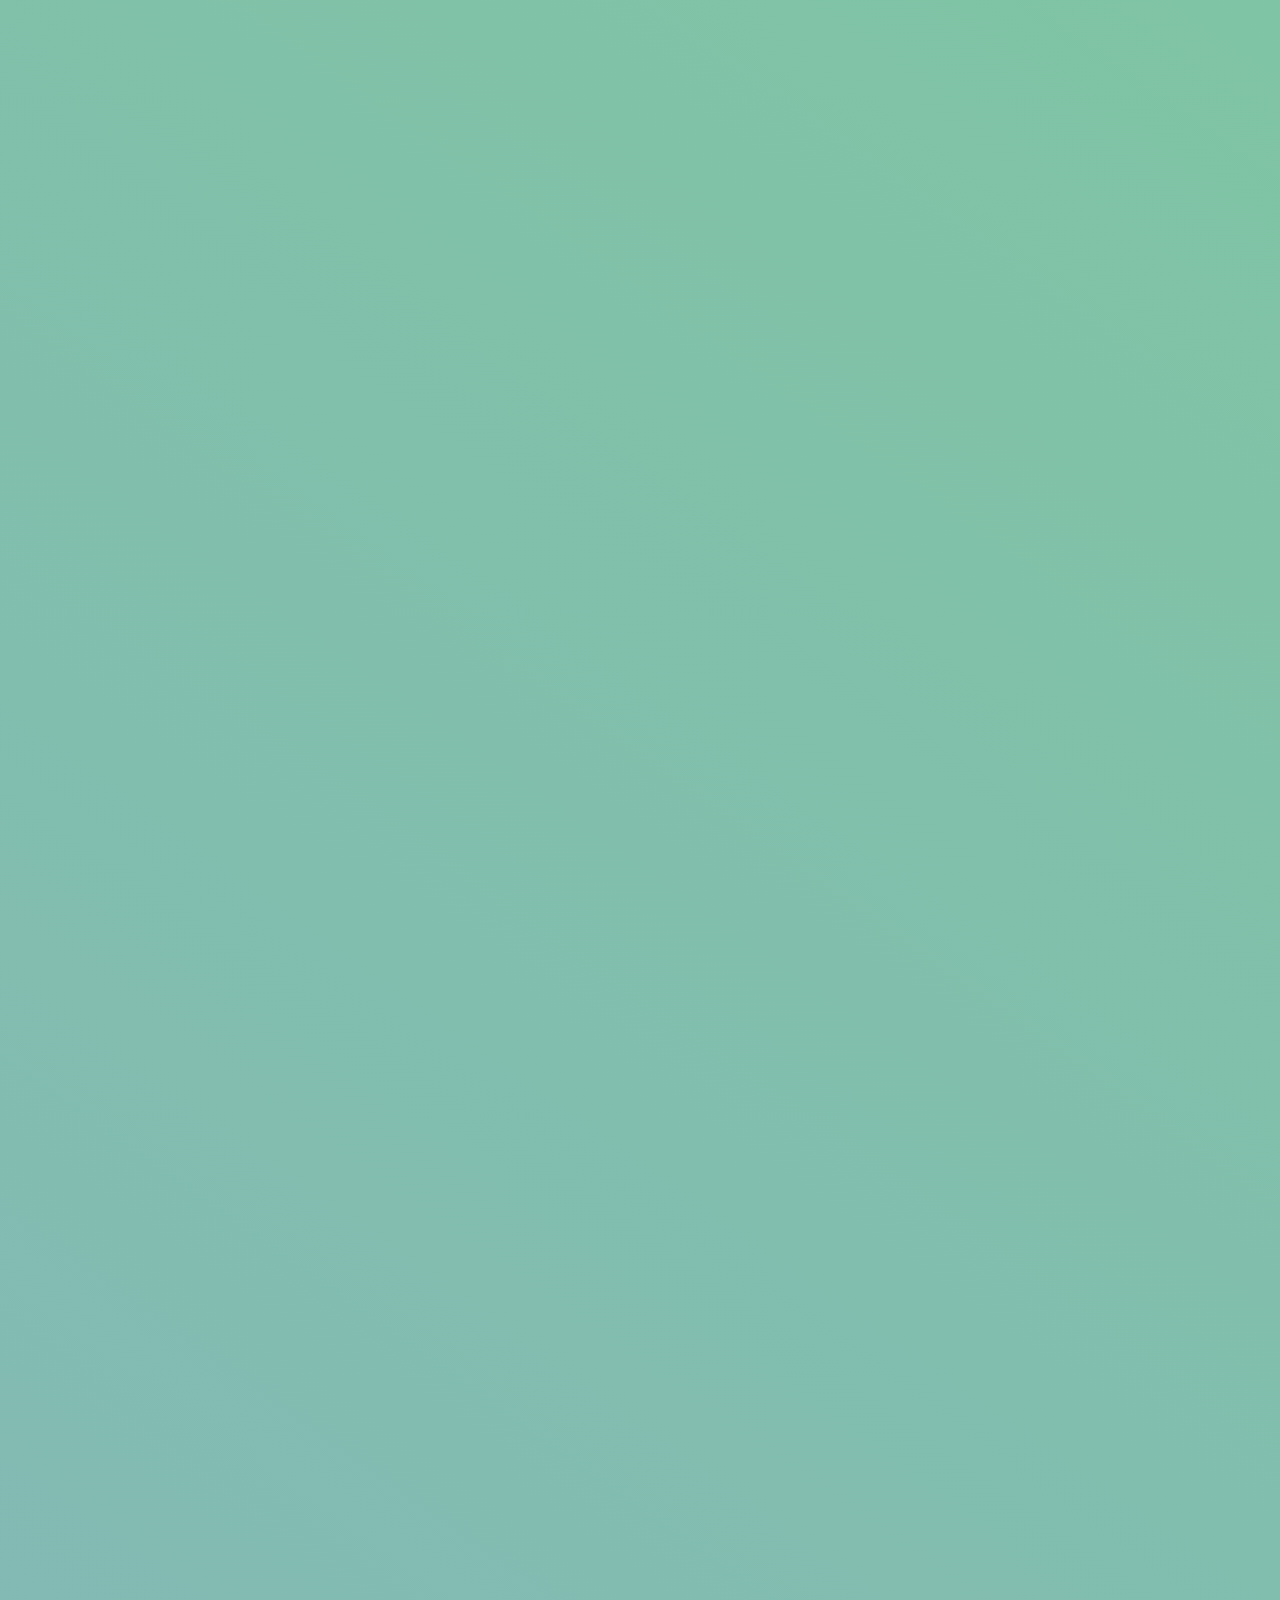
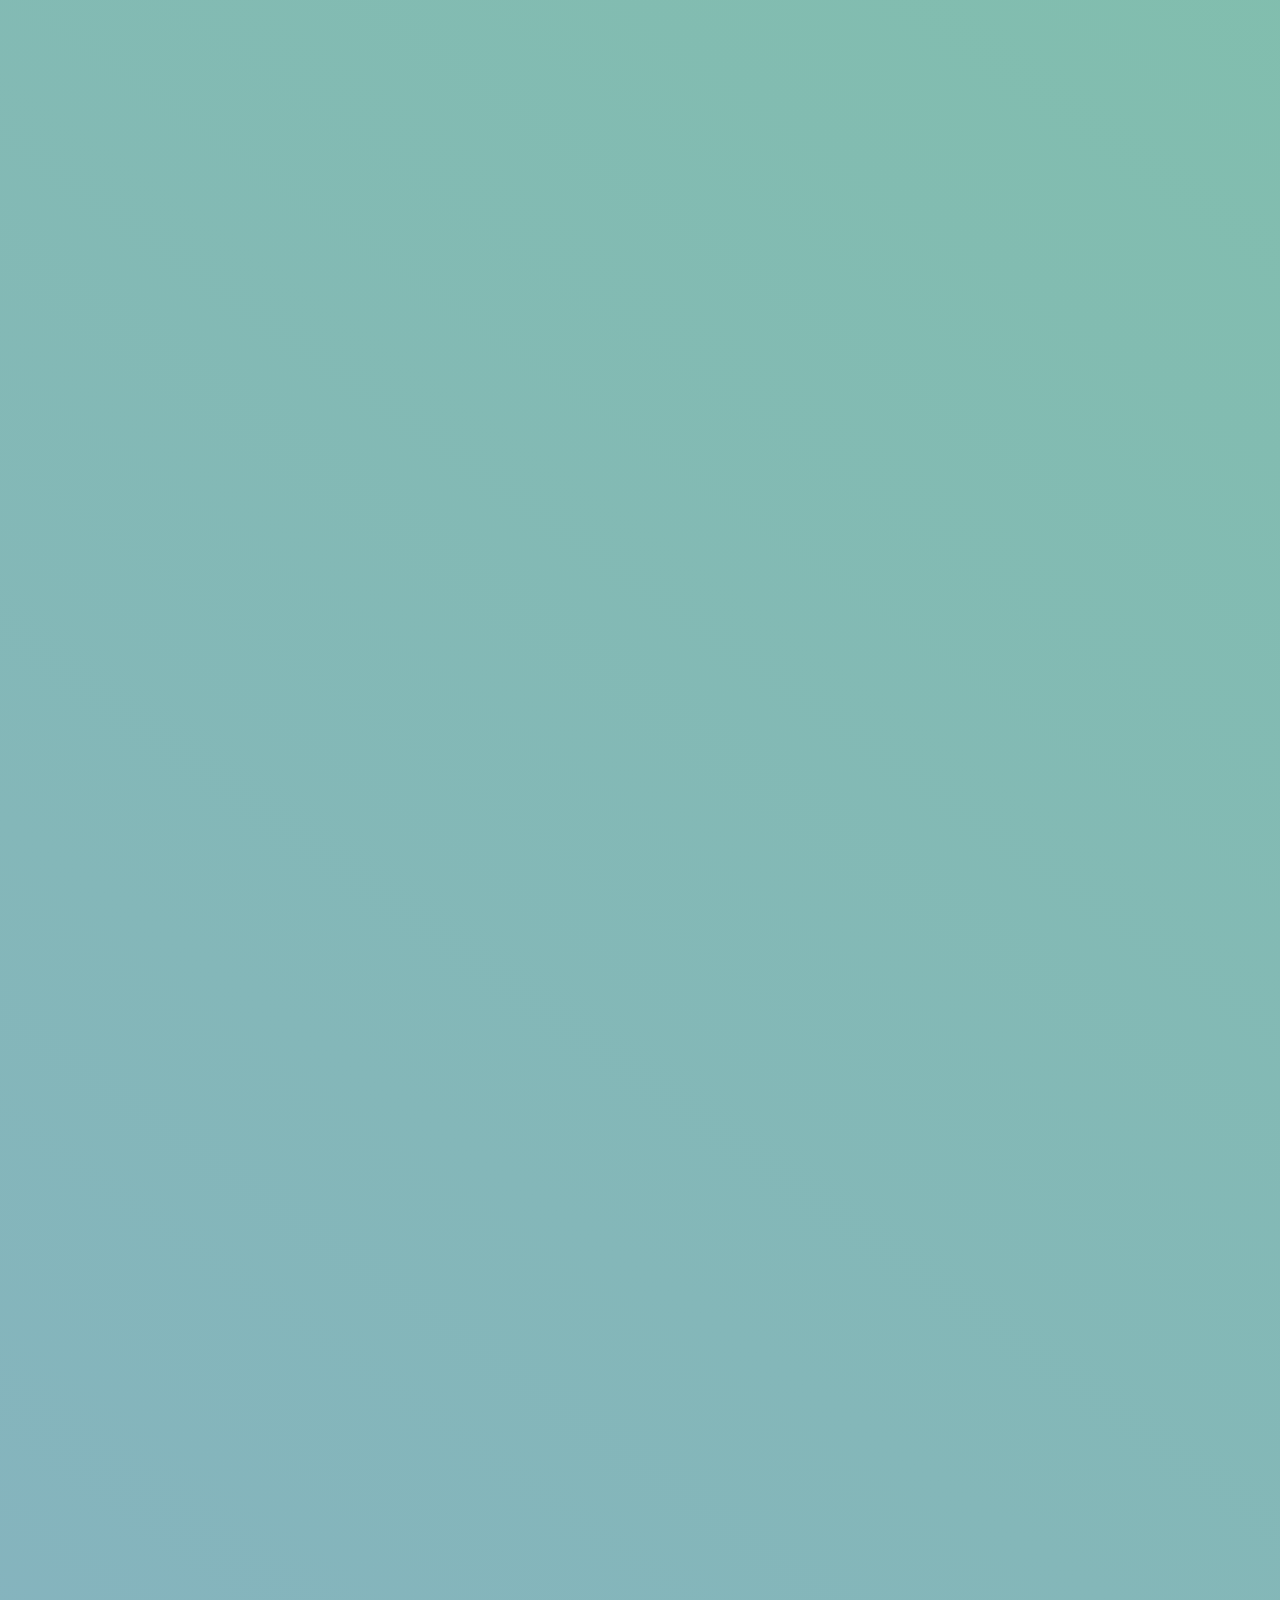
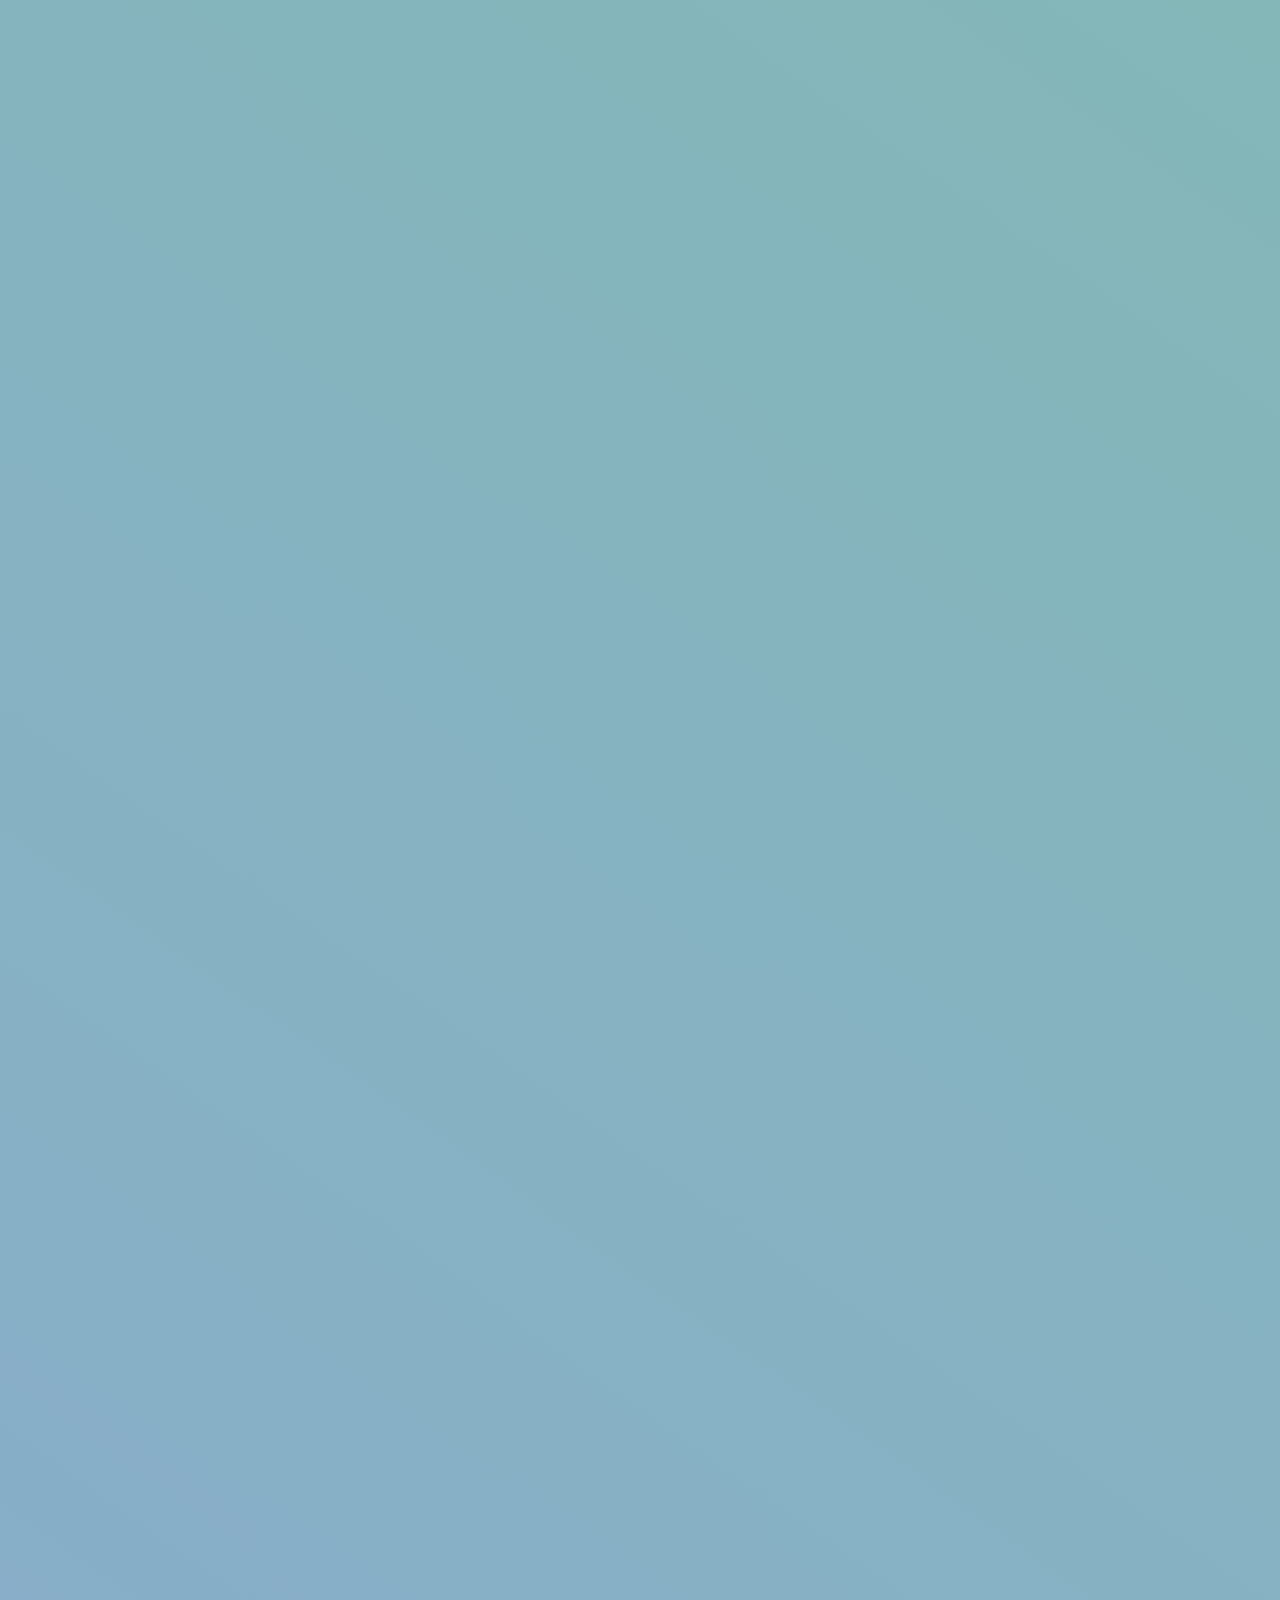
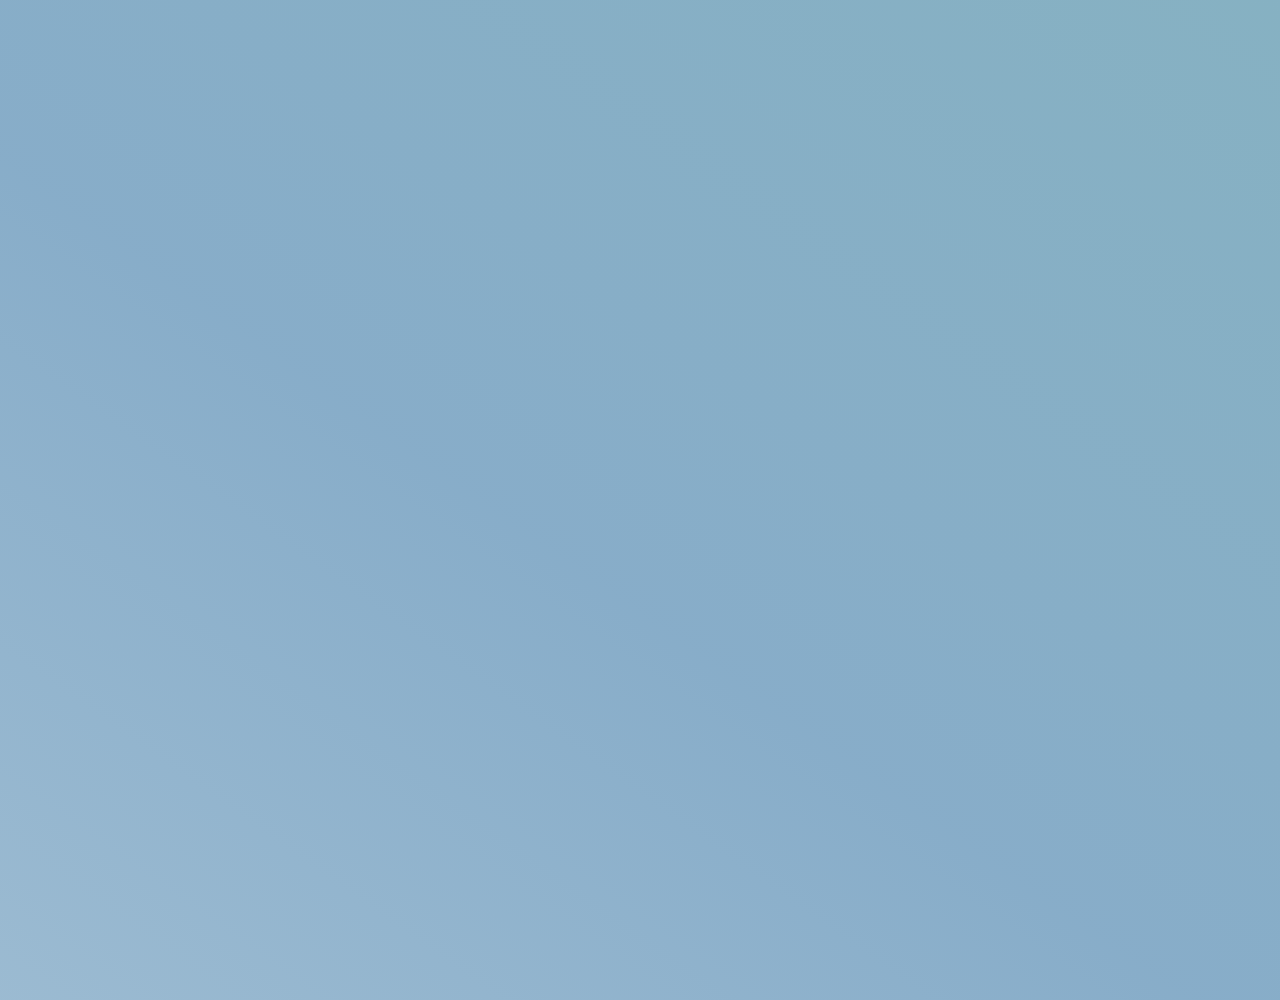
==== commit 31e62f40: "adiing p" ====
--- a/side2.html
+++ b/side2.html
@@ -28,16 +28,32 @@
     </div>
     <h1 class="heading">Choose offer:</h1>
     <div class="bottom">
-        
 
-        <div class="nrone">1</div>
-        <div class="nrtwo">2</div>
+
+        <div class="nrone">
+            <p class="nrone__text">
+              Logo prototype
+            +
+            layout project  
+            </p></div>
+        <div class="nrtwo">
+            <p class="nrtwo__text">
+              Logo + business card
+            +
+            layout project  
+            </p></div>
     </div>
     <div class="bottom_2">
-        <div class="nrthree">3</div>
+        <div class="nrthree">
+            <p class="nrthree__text">
+                Full package
+                +
+                logo options for special days
+            </p>
+        </div>
     </div>
-        
-    
+
+
 
 
 
--- a/style.css
+++ b/style.css
@@ -86,6 +86,14 @@
   height: 200px;
   background: #6B8687;
   border-radius: 14px;
+  font-size: 25px;
+  color: #fff;
+}
+
+.nrone__text {
+  margin: 25px;
+  line-height: 1.9em;
+  text-align: center;
 }
 
 .nrtwo {
@@ -93,6 +101,14 @@
   height: 200px;
   background: #6B8687;
   border-radius: 14px;
+  font-size: 25px;
+  color: #fff;
+}
+
+.nrtwo__text {
+  margin: 22px;
+  line-height: 1.7em;
+  text-align: center;
 }
 
 .bottom_2 {
@@ -112,6 +128,14 @@
   -ms-flex-item-align: center;
       -ms-grid-row-align: center;
       align-self: center;
+  font-size: 25px;
+  color: #fff;
+}
+
+.nrthree__text {
+  margin: 22px;
+  line-height: 1.7em;
+  text-align: center;
 }
 
 .desc,
